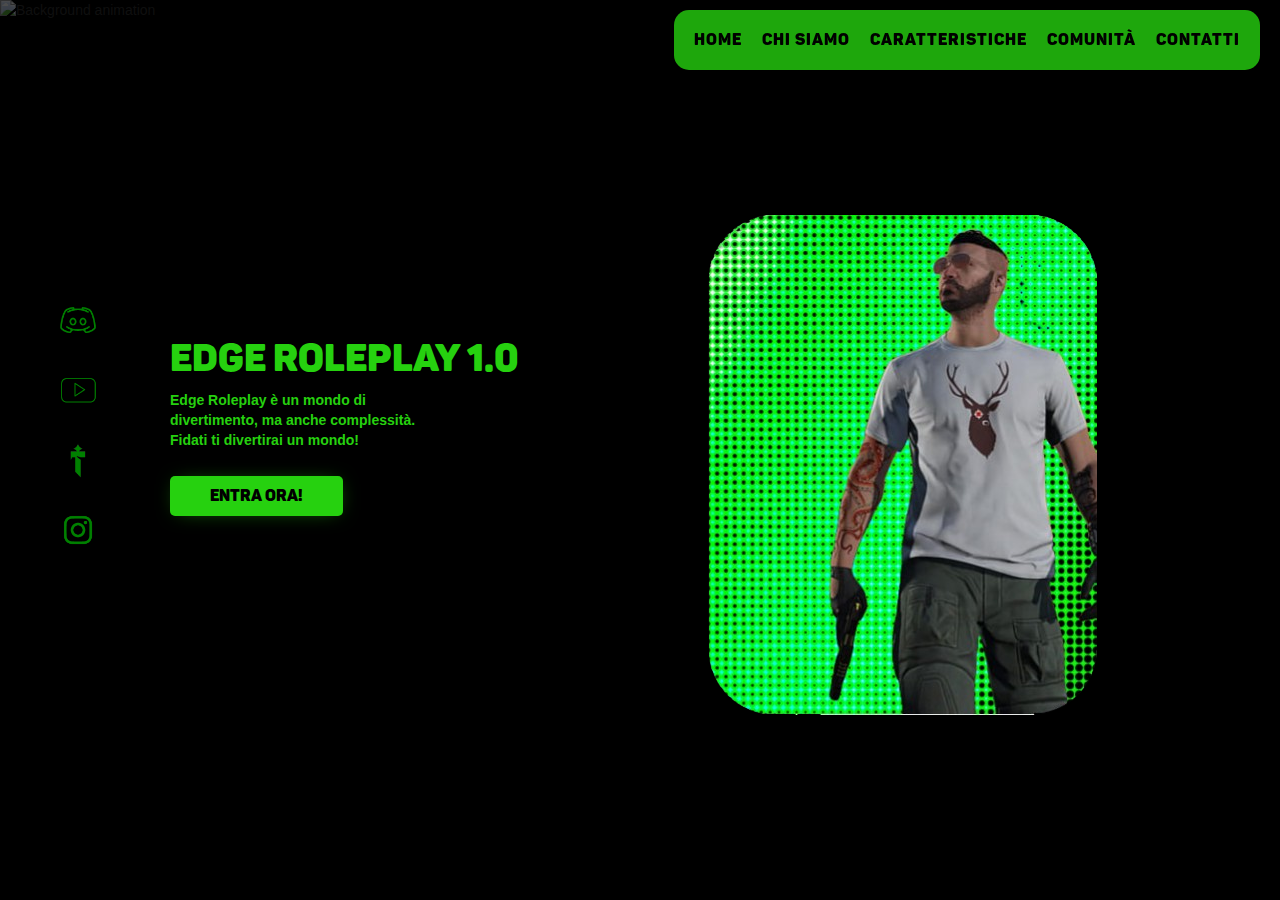
==== index.html @ c2d379c7 "gyyg" ====
<!DOCTYPE html>
<html lang="it" data-wf-page="6368300bc4f0de4a9d8417b5" data-wf-site="6368300bc4f0de279f8417b4">
<head>
    <meta charset="utf-8">
    <title>EdgeRoleplay 💀</title>
    <meta content="width=device-width, initial-scale=1" name="viewport">
    <link href="css/normalize.css" rel="stylesheet" type="text/css">
    <link href="css/components.css" rel="stylesheet" type="text/css">
    <link href="css/diverse-roleplay.css" rel="stylesheet" type="text/css">
    <script src="https://ajax.googleapis.com/ajax/libs/webfont/1.6.26/webfont.js" type="text/javascript"></script>
    <script type="text/javascript">
        WebFont.load({
            google: {
                families: ["League Spartan:100,200,300,regular,500,600,700,800,900:latin,latin-ext,vietnamese"]
            }
        });
    </script>
    <!--[if lt IE 9]><script src="https://cdnjs.cloudflare.com/ajax/libs/html5shiv/3.7.3/html5shiv.min.js" type="text/javascript"></script><![endif]-->
    <script type="text/javascript">
        !function(o,c){var n=c.documentElement,t=" w-mod-";n.className+=t+"js",("ontouchstart"in o||o.DocumentTouch&&c instanceof DocumentTouch)&&(n.className+=t+"touch")}(window,document);
    </script>
    <link href="images/favicon.png" rel="shortcut icon" type="image/x-icon">
    <link href="images/webclip.ico" rel="apple-touch-icon">
    <meta property="og:title" content="Clicca il Link ⤴">
</head>
<body class="body">
    <header class="fixed-header">
        <div class="header-content">
            <div class="logo">
                <img src="images/logo.gif" loading="lazy" srcset="images/logo.gif 500w" sizes="150px" alt="" class="image">
            </div>
            <nav class="main-nav">
                <div class="nav-container">
                    <ul class="nav-links">
                        <li><a href="#home">Home</a></li>
                        <li><a href="#about">Chi Siamo</a></li>
                        <li><a href="#features">Caratteristiche</a></li>
                        <li><a href="#community">Comunità</a></li>
                        <li><a href="#contact">Contatti</a></li>
                    </ul>
                </div>
            </nav>
        </div>
    </header>

    <div class="page-container">
        <section class="section" id="section1">
            <div class="container-3 w-container">
                <div class="w-layout-grid grid">
                    <div id="w-node-b697e036-735e-08c0-bc5b-b13cca0d2141-9d8417b5">
                        <h1 class="heading-2">Edge Roleplay 1.0</h1>
                        <div class="text-block-2">Edge Roleplay è un mondo di<br>divertimento, ma anche complessità.<br>Fidati ti divertirai un mondo!</div>
                        <a id="entraOraButton" class="button-2 w-button" onclick="entraOra()">ENTRA ORA!</a>
                    </div>
                    <div id="w-node-_41bf5a11-7bfa-2a66-18f0-2c74c625a795-9d8417b5">
                        <img class="image-2" src="images/Design-ohne-Titel---2022-11-06T234739.496.png" width="600" alt="" sizes="(max-width: 500px) 100vw, 500px" loading="lazy" srcset="images/Design-ohne-Titel---2022-11-06T234739.496-p-500.png 500w, images/Design-ohne-Titel---2022-11-06T234739.496.png 500w">
                    </div>
                </div>
            </div>
            
            <div class="container-4 w-container">
                <div class="w-layout-grid grid-2">
                    <div id="w-node-_3a9cc200-c06c-8fed-6e08-a4b490a70910-9d8417b5">
                        <div data-w-id="8e16d89c-cfaf-14dd-a274-405e794d9f68" style="opacity:0" class="text-block">LINKS</div>
                    </div>
                    <div class="social-links-container">
                        <a href="https://discord.gg/etUKe9bSnN" target="_blank">
                            <img src="images/Design-ohne-Titel---2022-11-06T235554.447.png" loading="lazy" width="75" sizes="75px" class="image-3" alt="Discord">
                        </a>
                        <a href="https://www.youtube.com/channel/UCY74oAkiBQ2VAYe0h3sszwQ" target="_blank">
                            <img src="images/Design-ohne-Titel---2022-11-06T235648.474.png" loading="lazy" width="75" sizes="75px" class="image-3" alt="Youtube">
                        </a>
                        <a id="tebexButton" target="_blank">
                            <img src="images/Design-ohne-Titel---2022-11-06T235718.458.png" loading="lazy" width="75" sizes="75px" class="image-3" alt="Tebex">
                        </a>
                        <a id="igButton" target="_blank">
                            <img src="images/Design-ohne-Titel---2022-11-06T235753.465.png" loading="lazy" width="75" sizes="75px" class="image-3" alt="Instagram">
                        </a>
                    </div>
                </div>
        </section>

        <section class="section" id="section2">
            <!-- Contenuto della seconda sezione -->
        </section>
    </div>

    <div class="background">
        <img src="images/sfondoedge.gif" alt="Background animation">
    </div>

    <script src="js/button.js"></script>
    <script src="js/listener.js"></script>
</body>
</html>
---- css/components.css ----
@font-face {
  font-family: 'webflow-icons';
  src: url("[data-uri]") format('truetype');
  font-weight: normal;
  font-style: normal;
}
[class^="w-icon-"],
[class*=" w-icon-"] {
  /* use !important to prevent issues with browser extensions that change fonts */
  font-family: 'webflow-icons' !important;
  speak: none;
  font-style: normal;
  font-weight: normal;
  font-variant: normal;
  text-transform: none;
  line-height: 1;
  /* Better Font Rendering =========== */
  -webkit-font-smoothing: antialiased;
  -moz-osx-font-smoothing: grayscale;
}
.w-icon-slider-right:before {
  content: "\e600";
}
.w-icon-slider-left:before {
  content: "\e601";
}
.w-icon-nav-menu:before {
  content: "\e602";
}
.w-icon-arrow-down:before,
.w-icon-dropdown-toggle:before {
  content: "\e603";
}
.w-icon-file-upload-remove:before {
  content: "\e900";
}
.w-icon-file-upload-icon:before {
  content: "\e903";
}
* {
  -webkit-box-sizing: border-box;
  -moz-box-sizing: border-box;
  box-sizing: border-box;
}
html {
  height: 100%;
}
body {
  margin: 0;
  min-height: 100%;
  background-color: #fff;
  font-family: Arial, sans-serif;
  font-size: 14px;
  line-height: 20px;
  color: #333;
}
img {
  max-width: 100%;
  vertical-align: middle;
  display: inline-block;
}
html.w-mod-touch * {
  background-attachment: scroll !important;
}
.w-block {
  display: block;
}
.w-inline-block {
  max-width: 100%;
  display: inline-block;
}
.w-clearfix:before,
.w-clearfix:after {
  content: " ";
  display: table;
  grid-column-start: 1;
  grid-row-start: 1;
  grid-column-end: 2;
  grid-row-end: 2;
}
.w-clearfix:after {
  clear: both;
}
.w-hidden {
  display: none;
}
.w-button {
  display: inline-block;
  padding: 9px 15px;
  background-color: #3898EC;
  color: white;
  border: 0;
  line-height: inherit;
  text-decoration: none;
  cursor: pointer;
  border-radius: 0;
}
input.w-button {
  -webkit-appearance: button;
}
html[data-w-dynpage] [data-w-cloak] {
  color: transparent !important;
}
.w-webflow-badge,
.w-webflow-badge * {
  position: static;
  left: auto;
  top: auto;
  right: auto;
  bottom: auto;
  z-index: auto;
  display: block;
  visibility: visible;
  overflow: visible;
  overflow-x: visible;
  overflow-y: visible;
  box-sizing: border-box;
  width: auto;
  height: auto;
  max-height: none;
  max-width: none;
  min-height: 0;
  min-width: 0;
  margin: 0;
  padding: 0;
  float: none;
  clear: none;
  border: 0 none transparent;
  border-radius: 0;
  background: none;
  background-image: none;
  background-position: 0% 0%;
  background-size: auto auto;
  background-repeat: repeat;
  background-origin: padding-box;
  background-clip: border-box;
  background-attachment: scroll;
  background-color: transparent;
  box-shadow: none;
  opacity: 1;
  transform: none;
  transition: none;
  direction: ltr;
  font-family: inherit;
  font-weight: inherit;
  color: inherit;
  font-size: inherit;
  line-height: inherit;
  font-style: inherit;
  font-variant: inherit;
  text-align: inherit;
  letter-spacing: inherit;
  text-decoration: inherit;
  text-indent: 0;
  text-transform: inherit;
  list-style-type: disc;
  text-shadow: none;
  font-smoothing: auto;
  vertical-align: baseline;
  cursor: inherit;
  white-space: inherit;
  word-break: normal;
  word-spacing: normal;
  word-wrap: normal;
}
.w-webflow-badge {
  position: fixed !important;
  display: inline-block !important;
  visibility: visible !important;
  z-index: 2147483647 !important;
  top: auto !important;
  right: 12px !important;
  bottom: 12px !important;
  left: auto !important;
  color: #AAADB0 !important;
  background-color: #fff !important;
  border-radius: 3px !important;
  padding: 6px 8px 6px 6px !important;
  font-size: 12px !important;
  opacity: 1 !important;
  line-height: 14px !important;
  text-decoration: none !important;
  transform: none !important;
  margin: 0 !important;
  width: auto !important;
  height: auto !important;
  overflow: visible !important;
  white-space: nowrap;
  box-shadow: 0 0 0 1px rgba(0, 0, 0, 0.1), 0px 1px 3px rgba(0, 0, 0, 0.1);
  cursor: pointer;
}
.w-webflow-badge > img {
  display: inline-block !important;
  visibility: visible !important;
  opacity: 1 !important;
  vertical-align: middle !important;
}
h1,
h2,
h3,
h4,
h5,
h6 {
  font-weight: bold;
  margin-bottom: 10px;
}
h1 {
  font-size: 38px;
  line-height: 44px;
  margin-top: 20px;
}
h2 {
  font-size: 32px;
  line-height: 36px;
  margin-top: 20px;
}
h3 {
  font-size: 24px;
  line-height: 30px;
  margin-top: 20px;
}
h4 {
  font-size: 18px;
  line-height: 24px;
  margin-top: 10px;
}
h5 {
  font-size: 14px;
  line-height: 20px;
  margin-top: 10px;
}
h6 {
  font-size: 12px;
  line-height: 18px;
  margin-top: 10px;
}
p {
  margin-top: 0;
  margin-bottom: 10px;
}
blockquote {
  margin: 0 0 10px 0;
  padding: 10px 20px;
  border-left: 5px solid #E2E2E2;
  font-size: 18px;
  line-height: 22px;
}
figure {
  margin: 0;
  margin-bottom: 10px;
}
figcaption {
  margin-top: 5px;
  text-align: center;
}
ul,
ol {
  margin-top: 0px;
  margin-bottom: 10px;
  padding-left: 40px;
}
.w-list-unstyled {
  padding-left: 0;
  list-style: none;
}
.w-embed:before,
.w-embed:after {
  content: " ";
  display: table;
  grid-column-start: 1;
  grid-row-start: 1;
  grid-column-end: 2;
  grid-row-end: 2;
}
.w-embed:after {
  clear: both;
}
.w-video {
  width: 100%;
  position: relative;
  padding: 0;
}
.w-video iframe,
.w-video object,
.w-video embed {
  position: absolute;
  top: 0;
  left: 0;
  width: 100%;
  height: 100%;
  border: none;
}
fieldset {
  padding: 0;
  margin: 0;
  border: 0;
}
button,
[type='button'],
[type='reset'] {
  border: 0;
  cursor: pointer;
  -webkit-appearance: button;
}
.w-form {
  margin: 0 0 15px;
}
.w-form-done {
  display: none;
  padding: 20px;
  text-align: center;
  background-color: #dddddd;
}
.w-form-fail {
  display: none;
  margin-top: 10px;
  padding: 10px;
  background-color: #ffdede;
}
label {
  display: block;
  margin-bottom: 5px;
  font-weight: bold;
}
.w-input,
.w-select {
  display: block;
  width: 100%;
  height: 38px;
  padding: 8px 12px;
  margin-bottom: 10px;
  font-size: 14px;
  line-height: 1.42857143;
  color: #333333;
  vertical-align: middle;
  background-color: #ffffff;
  border: 1px solid #cccccc;
}
.w-input:-moz-placeholder,
.w-select:-moz-placeholder {
  color: #999;
}
.w-input::-moz-placeholder,
.w-select::-moz-placeholder {
  color: #999;
  opacity: 1;
}
.w-input:-ms-input-placeholder,
.w-select:-ms-input-placeholder {
  color: #999;
}
.w-input::-webkit-input-placeholder,
.w-select::-webkit-input-placeholder {
  color: #999;
}
.w-input:focus,
.w-select:focus {
  border-color: #3898EC;
  outline: 0;
}
.w-input[disabled],
.w-select[disabled],
.w-input[readonly],
.w-select[readonly],
fieldset[disabled] .w-input,
fieldset[disabled] .w-select {
  cursor: not-allowed;
}
.w-input[disabled]:not(.w-input-disabled),
.w-select[disabled]:not(.w-input-disabled),
.w-input[readonly],
.w-select[readonly],
fieldset[disabled]:not(.w-input-disabled) .w-input,
fieldset[disabled]:not(.w-input-disabled) .w-select {
  background-color: #eeeeee;
}
textarea.w-input,
textarea.w-select {
  height: auto;
}
.w-select {
  background-color: #f3f3f3;
}
.w-select[multiple] {
  height: auto;
}
.w-form-label {
  display: inline-block;
  cursor: pointer;
  font-weight: normal;
  margin-bottom: 0px;
}
.w-radio {
  display: block;
  margin-bottom: 5px;
  padding-left: 20px;
}
.w-radio:before,
.w-radio:after {
  content: " ";
  display: table;
  grid-column-start: 1;
  grid-row-start: 1;
  grid-column-end: 2;
  grid-row-end: 2;
}
.w-radio:after {
  clear: both;
}
.w-radio-input {
  margin: 4px 0 0;
  margin-top: 1px \9;
  line-height: normal;
  float: left;
  margin-left: -20px;
}
.w-radio-input {
  margin-top: 3px;
}
.w-file-upload {
  display: block;
  margin-bottom: 10px;
}
.w-file-upload-input {
  width: 0.1px;
  height: 0.1px;
  opacity: 0;
  overflow: hidden;
  position: absolute;
  z-index: -100;
}
.w-file-upload-default,
.w-file-upload-uploading,
.w-file-upload-success {
  display: inline-block;
  color: #333333;
}
.w-file-upload-error {
  display: block;
  margin-top: 10px;
}
.w-file-upload-default.w-hidden,
.w-file-upload-uploading.w-hidden,
.w-file-upload-error.w-hidden,
.w-file-upload-success.w-hidden {
  display: none;
}
.w-file-upload-uploading-btn {
  display: flex;
  font-size: 14px;
  font-weight: normal;
  cursor: pointer;
  margin: 0;
  padding: 8px 12px;
  border: 1px solid #cccccc;
  background-color: #fafafa;
}
.w-file-upload-file {
  display: flex;
  flex-grow: 1;
  justify-content: space-between;
  margin: 0;
  padding: 8px 9px 8px 11px;
  border: 1px solid #cccccc;
  background-color: #fafafa;
}
.w-file-upload-file-name {
  font-size: 14px;
  font-weight: normal;
  display: block;
}
.w-file-remove-link {
  margin-top: 3px;
  margin-left: 10px;
  width: auto;
  height: auto;
  padding: 3px;
  display: block;
  cursor: pointer;
}
.w-icon-file-upload-remove {
  margin: auto;
  font-size: 10px;
}
.w-file-upload-error-msg {
  display: inline-block;
  color: #ea384c;
  padding: 2px 0;
}
.w-file-upload-info {
  display: inline-block;
  line-height: 38px;
  padding: 0 12px;
}
.w-file-upload-label {
  display: inline-block;
  font-size: 14px;
  font-weight: normal;
  cursor: pointer;
  margin: 0;
  padding: 8px 12px;
  border: 1px solid #cccccc;
  background-color: #fafafa;
}
.w-icon-file-upload-icon,
.w-icon-file-upload-uploading {
  display: inline-block;
  margin-right: 8px;
  width: 20px;
}
.w-icon-file-upload-uploading {
  height: 20px;
}
.w-container {
  margin-left: auto;
  margin-right: auto;
  max-width: 940px;
}
.w-container:before,
.w-container:after {
  content: " ";
  display: table;
  grid-column-start: 1;
  grid-row-start: 1;
  grid-column-end: 2;
  grid-row-end: 2;
}
.w-container:after {
  clear: both;
}
.w-container .w-row {
  margin-left: -10px;
  margin-right: -10px;
}
.w-row:before,
.w-row:after {
  content: " ";
  display: table;
  grid-column-start: 1;
  grid-row-start: 1;
  grid-column-end: 2;
  grid-row-end: 2;
}
.w-row:after {
  clear: both;
}
.w-row .w-row {
  margin-left: 0;
  margin-right: 0;
}
.w-col {
  position: relative;
  float: left;
  width: 100%;
  min-height: 1px;
  padding-left: 10px;
  padding-right: 10px;
}
.w-col .w-col {
  padding-left: 0;
  padding-right: 0;
}
.w-col-1 {
  width: 8.33333333%;
}
.w-col-2 {
  width: 16.66666667%;
}
.w-col-3 {
  width: 25%;
}
.w-col-4 {
  width: 33.33333333%;
}
.w-col-5 {
  width: 41.66666667%;
}
.w-col-6 {
  width: 50%;
}
.w-col-7 {
  width: 58.33333333%;
}
.w-col-8 {
  width: 66.66666667%;
}
.w-col-9 {
  width: 75%;
}
.w-col-10 {
  width: 83.33333333%;
}
.w-col-11 {
  width: 91.66666667%;
}
.w-col-12 {
  width: 100%;
}
.w-hidden-main {
  display: none !important;
}
@media screen and (max-width: 991px) {
  .w-container {
    max-width: 728px;
  }
  .w-hidden-main {
    display: inherit !important;
  }
  .w-hidden-medium {
    display: none !important;
  }
  .w-col-medium-1 {
    width: 8.33333333%;
  }
  .w-col-medium-2 {
    width: 16.66666667%;
  }
  .w-col-medium-3 {
    width: 25%;
  }
  .w-col-medium-4 {
    width: 33.33333333%;
  }
  .w-col-medium-5 {
    width: 41.66666667%;
  }
  .w-col-medium-6 {
    width: 50%;
  }
  .w-col-medium-7 {
    width: 58.33333333%;
  }
  .w-col-medium-8 {
    width: 66.66666667%;
  }
  .w-col-medium-9 {
    width: 75%;
  }
  .w-col-medium-10 {
    width: 83.33333333%;
  }
  .w-col-medium-11 {
    width: 91.66666667%;
  }
  .w-col-medium-12 {
    width: 100%;
  }
  .w-col-stack {
    width: 100%;
    left: auto;
    right: auto;
  }
}
@media screen and (max-width: 767px) {
  .w-hidden-main {
    display: inherit !important;
  }
  .w-hidden-medium {
    display: inherit !important;
  }
  .w-hidden-small {
    display: none !important;
  }
  .w-row,
  .w-container .w-row {
    margin-left: 0;
    margin-right: 0;
  }
  .w-col {
    width: 100%;
    left: auto;
    right: auto;
  }
  .w-col-small-1 {
    width: 8.33333333%;
  }
  .w-col-small-2 {
    width: 16.66666667%;
  }
  .w-col-small-3 {
    width: 25%;
  }
  .w-col-small-4 {
    width: 33.33333333%;
  }
  .w-col-small-5 {
    width: 41.66666667%;
  }
  .w-col-small-6 {
    width: 50%;
  }
  .w-col-small-7 {
    width: 58.33333333%;
  }
  .w-col-small-8 {
    width: 66.66666667%;
  }
  .w-col-small-9 {
    width: 75%;
  }
  .w-col-small-10 {
    width: 83.33333333%;
  }
  .w-col-small-11 {
    width: 91.66666667%;
  }
  .w-col-small-12 {
    width: 100%;
  }
}
@media screen and (max-width: 479px) {
  .w-container {
    max-width: none;
  }
  .w-hidden-main {
    display: inherit !important;
  }
  .w-hidden-medium {
    display: inherit !important;
  }
  .w-hidden-small {
    display: inherit !important;
  }
  .w-hidden-tiny {
    display: none !important;
  }
  .w-col {
    width: 100%;
  }
  .w-col-tiny-1 {
    width: 8.33333333%;
  }
  .w-col-tiny-2 {
    width: 16.66666667%;
  }
  .w-col-tiny-3 {
    width: 25%;
  }
  .w-col-tiny-4 {
    width: 33.33333333%;
  }
  .w-col-tiny-5 {
    width: 41.66666667%;
  }
  .w-col-tiny-6 {
    width: 50%;
  }
  .w-col-tiny-7 {
    width: 58.33333333%;
  }
  .w-col-tiny-8 {
    width: 66.66666667%;
  }
  .w-col-tiny-9 {
    width: 75%;
  }
  .w-col-tiny-10 {
    width: 83.33333333%;
  }
  .w-col-tiny-11 {
    width: 91.66666667%;
  }
  .w-col-tiny-12 {
    width: 100%;
  }
}
.w-widget {
  position: relative;
}
.w-widget-map {
  width: 100%;
  height: 400px;
}
.w-widget-map label {
  width: auto;
  display: inline;
}
.w-widget-map img {
  max-width: inherit;
}
.w-widget-map .gm-style-iw {
  text-align: center;
}
.w-widget-map .gm-style-iw > button {
  display: none !important;
}
.w-widget-twitter {
  overflow: hidden;
}
.w-widget-twitter-count-shim {
  display: inline-block;
  vertical-align: top;
  position: relative;
  width: 28px;
  height: 20px;
  text-align: center;
  background: white;
  border: #758696 solid 1px;
  border-radius: 3px;
}
.w-widget-twitter-count-shim * {
  pointer-events: none;
  -webkit-user-select: none;
  -moz-user-select: none;
  -ms-user-select: none;
  user-select: none;
}
.w-widget-twitter-count-shim .w-widget-twitter-count-inner {
  position: relative;
  font-size: 15px;
  line-height: 12px;
  text-align: center;
  color: #999;
  font-family: serif;
}
.w-widget-twitter-count-shim .w-widget-twitter-count-clear {
  position: relative;
  display: block;
}
.w-widget-twitter-count-shim.w--large {
  width: 36px;
  height: 28px;
}
.w-widget-twitter-count-shim.w--large .w-widget-twitter-count-inner {
  font-size: 18px;
  line-height: 18px;
}
.w-widget-twitter-count-shim:not(.w--vertical) {
  margin-left: 5px;
  margin-right: 8px;
}
.w-widget-twitter-count-shim:not(.w--vertical).w--large {
  margin-left: 6px;
}
.w-widget-twitter-count-shim:not(.w--vertical):before,
.w-widget-twitter-count-shim:not(.w--vertical):after {
  top: 50%;
  left: 0;
  border: solid transparent;
  content: ' ';
  height: 0;
  width: 0;
  position: absolute;
  pointer-events: none;
}
.w-widget-twitter-count-shim:not(.w--vertical):before {
  border-color: rgba(117, 134, 150, 0);
  border-right-color: #5d6c7b;
  border-width: 4px;
  margin-left: -9px;
  margin-top: -4px;
}
.w-widget-twitter-count-shim:not(.w--vertical).w--large:before {
  border-width: 5px;
  margin-left: -10px;
  margin-top: -5px;
}
.w-widget-twitter-count-shim:not(.w--vertical):after {
  border-color: rgba(255, 255, 255, 0);
  border-right-color: white;
  border-width: 4px;
  margin-left: -8px;
  margin-top: -4px;
}
.w-widget-twitter-count-shim:not(.w--vertical).w--large:after {
  border-width: 5px;
  margin-left: -9px;
  margin-top: -5px;
}
.w-widget-twitter-count-shim.w--vertical {
  width: 61px;
  height: 33px;
  margin-bottom: 8px;
}
.w-widget-twitter-count-shim.w--vertical:before,
.w-widget-twitter-count-shim.w--vertical:after {
  top: 100%;
  left: 50%;
  border: solid transparent;
  content: ' ';
  height: 0;
  width: 0;
  position: absolute;
  pointer-events: none;
}
.w-widget-twitter-count-shim.w--vertical:before {
  border-color: rgba(117, 134, 150, 0);
  border-top-color: #5d6c7b;
  border-width: 5px;
  margin-left: -5px;
}
.w-widget-twitter-count-shim.w--vertical:after {
  border-color: rgba(255, 255, 255, 0);
  border-top-color: white;
  border-width: 4px;
  margin-left: -4px;
}
.w-widget-twitter-count-shim.w--vertical .w-widget-twitter-count-inner {
  font-size: 18px;
  line-height: 22px;
}
.w-widget-twitter-count-shim.w--vertical.w--large {
  width: 76px;
}
.w-background-video {
  position: relative;
  overflow: hidden;
  height: 500px;
  color: white;
}
.w-background-video > video {
  background-size: cover;
  background-position: 50% 50%;
  position: absolute;
  margin: auto;
  width: 100%;
  height: 100%;
  right: -100%;
  bottom: -100%;
  top: -100%;
  left: -100%;
  object-fit: cover;
  z-index: -100;
}
.w-background-video > video::-webkit-media-controls-start-playback-button {
  display: none !important;
  -webkit-appearance: none;
}
.w-background-video--control {
  position: absolute;
  bottom: 1em;
  right: 1em;
  background-color: transparent;
  padding: 0;
}
.w-background-video--control > [hidden] {
  display: none !important;
}
.w-slider {
  position: relative;
  height: 300px;
  text-align: center;
  background: #dddddd;
  clear: both;
  -webkit-tap-highlight-color: rgba(0, 0, 0, 0);
  tap-highlight-color: rgba(0, 0, 0, 0);
}
.w-slider-mask {
  position: relative;
  display: block;
  overflow: hidden;
  z-index: 1;
  left: 0;
  right: 0;
  height: 100%;
  white-space: nowrap;
}
.w-slide {
  position: relative;
  display: inline-block;
  vertical-align: top;
  width: 100%;
  height: 100%;
  white-space: normal;
  text-align: left;
}
.w-slider-nav {
  position: absolute;
  z-index: 2;
  top: auto;
  right: 0;
  bottom: 0;
  left: 0;
  margin: auto;
  padding-top: 10px;
  height: 40px;
  text-align: center;
  -webkit-tap-highlight-color: rgba(0, 0, 0, 0);
  tap-highlight-color: rgba(0, 0, 0, 0);
}
.w-slider-nav.w-round > div {
  border-radius: 100%;
}
.w-slider-nav.w-num > div {
  width: auto;
  height: auto;
  padding: 0.2em 0.5em;
  font-size: inherit;
  line-height: inherit;
}
.w-slider-nav.w-shadow > div {
  box-shadow: 0 0 3px rgba(51, 51, 51, 0.4);
}
.w-slider-nav-invert {
  color: #fff;
}
.w-slider-nav-invert > div {
  background-color: rgba(34, 34, 34, 0.4);
}
.w-slider-nav-invert > div.w-active {
  background-color: #222;
}
.w-slider-dot {
  position: relative;
  display: inline-block;
  width: 1em;
  height: 1em;
  background-color: rgba(255, 255, 255, 0.4);
  cursor: pointer;
  margin: 0 3px 0.5em;
  transition: background-color 100ms, color 100ms;
}
.w-slider-dot.w-active {
  background-color: #fff;
}
.w-slider-dot:focus {
  outline: none;
  box-shadow: 0px 0px 0px 2px #fff;
}
.w-slider-dot:focus.w-active {
  box-shadow: none;
}
.w-slider-arrow-left,
.w-slider-arrow-right {
  position: absolute;
  width: 80px;
  top: 0;
  right: 0;
  bottom: 0;
  left: 0;
  margin: auto;
  cursor: pointer;
  overflow: hidden;
  color: white;
  font-size: 40px;
  -webkit-tap-highlight-color: rgba(0, 0, 0, 0);
  tap-highlight-color: rgba(0, 0, 0, 0);
  -webkit-user-select: none;
  -moz-user-select: none;
  -ms-user-select: none;
  user-select: none;
}
.w-slider-arrow-left [class^='w-icon-'],
.w-slider-arrow-right [class^='w-icon-'],
.w-slider-arrow-left [class*=' w-icon-'],
.w-slider-arrow-right [class*=' w-icon-'] {
  position: absolute;
}
.w-slider-arrow-left:focus,
.w-slider-arrow-right:focus {
  outline: 0;
}
.w-slider-arrow-left {
  z-index: 3;
  right: auto;
}
.w-slider-arrow-right {
  z-index: 4;
  left: auto;
}
.w-icon-slider-left,
.w-icon-slider-right {
  top: 0;
  right: 0;
  bottom: 0;
  left: 0;
  margin: auto;
  width: 1em;
  height: 1em;
}
.w-slider-aria-label {
  border: 0;
  clip: rect(0 0 0 0);
  height: 1px;
  margin: -1px;
  overflow: hidden;
  padding: 0;
  position: absolute;
  width: 1px;
}
.w-slider-force-show {
  display: block !important;
}
.w-dropdown {
  display: inline-block;
  position: relative;
  text-align: left;
  margin-left: auto;
  margin-right: auto;
  z-index: 900;
}
.w-dropdown-btn,
.w-dropdown-toggle,
.w-dropdown-link {
  position: relative;
  vertical-align: top;
  text-decoration: none;
  color: #222222;
  padding: 20px;
  text-align: left;
  margin-left: auto;
  margin-right: auto;
  white-space: nowrap;
}
.w-dropdown-toggle {
  -webkit-user-select: none;
  -moz-user-select: none;
  -ms-user-select: none;
  user-select: none;
  display: inline-block;
  cursor: pointer;
  padding-right: 40px;
}
.w-dropdown-toggle:focus {
  outline: 0;
}
.w-icon-dropdown-toggle {
  position: absolute;
  top: 0;
  right: 0;
  bottom: 0;
  margin: auto;
  margin-right: 20px;
  width: 1em;
  height: 1em;
}
.w-dropdown-list {
  position: absolute;
  background: #dddddd;
  display: none;
  min-width: 100%;
}
.w-dropdown-list.w--open {
  display: block;
}
.w-dropdown-link {
  padding: 10px 20px;
  display: block;
  color: #222222;
}
.w-dropdown-link.w--current {
  color: #0082f3;
}
.w-dropdown-link:focus {
  outline: 0;
}
@media screen and (max-width: 767px) {
  .w-nav-brand {
    padding-left: 10px;
  }
}
/**
 * ## Note
 * Safari (on both iOS and OS X) does not handle viewport units (vh, vw) well.
 * For example percentage units do not work on descendants of elements that
 * have any dimensions expressed in viewport units. It also doesn’t handle them at
 * all in `calc()`.
 */
/**
 * Wrapper around all lightbox elements
 *
 * 1. Since the lightbox can receive focus, IE also gives it an outline.
 * 2. Fixes flickering on Chrome when a transition is in progress
 *    underneath the lightbox.
 */
.w-lightbox-backdrop {
  color: #000;
  cursor: auto;
  font-family: serif;
  font-size: medium;
  font-style: normal;
  font-variant: normal;
  font-weight: normal;
  letter-spacing: normal;
  line-height: normal;
  list-style: disc;
  text-align: start;
  text-indent: 0;
  text-shadow: none;
  text-transform: none;
  visibility: visible;
  white-space: normal;
  word-break: normal;
  word-spacing: normal;
  word-wrap: normal;
  position: fixed;
  top: 0;
  right: 0;
  bottom: 0;
  left: 0;
  color: #fff;
  font-family: "Helvetica Neue", Helvetica, Ubuntu, "Segoe UI", Verdana, sans-serif;
  font-size: 17px;
  line-height: 1.2;
  font-weight: 300;
  text-align: center;
  background: rgba(0, 0, 0, 0.9);
  z-index: 2000;
  outline: 0;
  /* 1 */
  opacity: 0;
  -webkit-user-select: none;
  -moz-user-select: none;
  -ms-user-select: none;
  -webkit-tap-highlight-color: transparent;
  -webkit-transform: translate(0, 0);
  /* 2 */
}
/**
 * Neat trick to bind the rubberband effect to our canvas instead of the whole
 * document on iOS. It also prevents a bug that causes the document underneath to scroll.
 */
.w-lightbox-backdrop,
.w-lightbox-container {
  height: 100%;
  overflow: auto;
  -webkit-overflow-scrolling: touch;
}
.w-lightbox-content {
  position: relative;
  height: 100vh;
  overflow: hidden;
}
.w-lightbox-view {
  position: absolute;
  width: 100vw;
  height: 100vh;
  opacity: 0;
}
.w-lightbox-view:before {
  content: "";
  height: 100vh;
}
/* .w-lightbox-content */
.w-lightbox-group,
.w-lightbox-group .w-lightbox-view,
.w-lightbox-group .w-lightbox-view:before {
  height: 86vh;
}
.w-lightbox-frame,
.w-lightbox-view:before {
  display: inline-block;
  vertical-align: middle;
}
/*
 * 1. Remove default margin set by user-agent on the <figure> element.
 */
.w-lightbox-figure {
  position: relative;
  margin: 0;
  /* 1 */
}
.w-lightbox-group .w-lightbox-figure {
  cursor: pointer;
}
/**
 * IE adds image dimensions as width and height attributes on the IMG tag,
 * but we need both width and height to be set to auto to enable scaling.
 */
.w-lightbox-img {
  width: auto;
  height: auto;
  max-width: none;
}
/**
 * 1. Reset if style is set by user on "All Images"
 */
.w-lightbox-image {
  display: block;
  float: none;
  /* 1 */
  max-width: 100vw;
  max-height: 100vh;
}
.w-lightbox-group .w-lightbox-image {
  max-height: 86vh;
}
.w-lightbox-caption {
  position: absolute;
  right: 0;
  bottom: 0;
  left: 0;
  padding: 0.5em 1em;
  background: rgba(0, 0, 0, 0.4);
  text-align: left;
  text-overflow: ellipsis;
  white-space: nowrap;
  overflow: hidden;
}
.w-lightbox-embed {
  position: absolute;
  top: 0;
  right: 0;
  bottom: 0;
  left: 0;
  width: 100%;
  height: 100%;
}
.w-lightbox-control {
  position: absolute;
  top: 0;
  width: 4em;
  background-size: 24px;
  background-repeat: no-repeat;
  background-position: center;
  cursor: pointer;
  -webkit-transition: all 0.3s;
  transition: all 0.3s;
}
.w-lightbox-left {
  display: none;
  bottom: 0;
  left: 0;
  /* <svg xmlns="http://www.w3.org/2000/svg" viewBox="-20 0 24 40" width="24" height="40"><g transform="rotate(45)"><path d="m0 0h5v23h23v5h-28z" opacity=".4"/><path d="m1 1h3v23h23v3h-26z" fill="#fff"/></g></svg> */
  background-image: url("[data-uri]");
}
.w-lightbox-right {
  display: none;
  right: 0;
  bottom: 0;
  /* <svg xmlns="http://www.w3.org/2000/svg" viewBox="-4 0 24 40" width="24" height="40"><g transform="rotate(45)"><path d="m0-0h28v28h-5v-23h-23z" opacity=".4"/><path d="m1 1h26v26h-3v-23h-23z" fill="#fff"/></g></svg> */
  background-image: url("[data-uri]");
}
/*
 * Without specifying the with and height inside the SVG, all versions of IE render the icon too small.
 * The bug does not seem to manifest itself if the elements are tall enough such as the above arrows.
 * (http://stackoverflow.com/questions/16092114/background-size-differs-in-internet-explorer)
 */
.w-lightbox-close {
  right: 0;
  height: 2.6em;
  /* <svg xmlns="http://www.w3.org/2000/svg" viewBox="-4 0 18 17" width="18" height="17"><g transform="rotate(45)"><path d="m0 0h7v-7h5v7h7v5h-7v7h-5v-7h-7z" opacity=".4"/><path d="m1 1h7v-7h3v7h7v3h-7v7h-3v-7h-7z" fill="#fff"/></g></svg> */
  background-image: url("[data-uri]");
  background-size: 18px;
}
/**
 * 1. All IE versions add extra space at the bottom without this.
 */
.w-lightbox-strip {
  position: absolute;
  bottom: 0;
  left: 0;
  right: 0;
  padding: 0 1vh;
  line-height: 0;
  /* 1 */
  white-space: nowrap;
  overflow-x: auto;
  overflow-y: hidden;
}
/*
 * 1. We use content-box to avoid having to do `width: calc(10vh + 2vw)`
 *    which doesn’t work in Safari anyway.
 * 2. Chrome renders images pixelated when switching to GPU. Making sure
 *    the parent is also rendered on the GPU (by setting translate3d for
 *    example) fixes this behavior.
 */
.w-lightbox-item {
  display: inline-block;
  width: 10vh;
  padding: 2vh 1vh;
  box-sizing: content-box;
  /* 1 */
  cursor: pointer;
  -webkit-transform: translate3d(0, 0, 0);
  /* 2 */
}
.w-lightbox-active {
  opacity: 0.3;
}
.w-lightbox-thumbnail {
  position: relative;
  height: 10vh;
  background: #222;
  overflow: hidden;
}
.w-lightbox-thumbnail-image {
  position: absolute;
  top: 0;
  left: 0;
}
.w-lightbox-thumbnail .w-lightbox-tall {
  top: 50%;
  width: 100%;
  -webkit-transform: translate(0, -50%);
  -ms-transform: translate(0, -50%);
  transform: translate(0, -50%);
}
.w-lightbox-thumbnail .w-lightbox-wide {
  left: 50%;
  height: 100%;
  -webkit-transform: translate(-50%, 0);
  -ms-transform: translate(-50%, 0);
  transform: translate(-50%, 0);
}
/*
 * Spinner
 *
 * Absolute pixel values are used to avoid rounding errors that would cause
 * the white spinning element to be misaligned with the track.
 */
.w-lightbox-spinner {
  position: absolute;
  top: 50%;
  left: 50%;
  box-sizing: border-box;
  width: 40px;
  height: 40px;
  margin-top: -20px;
  margin-left: -20px;
  border: 5px solid rgba(0, 0, 0, 0.4);
  border-radius: 50%;
  -webkit-animation: spin 0.8s infinite linear;
  animation: spin 0.8s infinite linear;
}
.w-lightbox-spinner:after {
  content: "";
  position: absolute;
  top: -4px;
  right: -4px;
  bottom: -4px;
  left: -4px;
  border: 3px solid transparent;
  border-bottom-color: #fff;
  border-radius: 50%;
}
/*
 * Utility classes
 */
.w-lightbox-hide {
  display: none;
}
.w-lightbox-noscroll {
  overflow: hidden;
}
@media (min-width: 768px) {
  .w-lightbox-content {
    height: 96vh;
    margin-top: 2vh;
  }
  .w-lightbox-view,
  .w-lightbox-view:before {
    height: 96vh;
  }
  /* .w-lightbox-content */
  .w-lightbox-group,
  .w-lightbox-group .w-lightbox-view,
  .w-lightbox-group .w-lightbox-view:before {
    height: 84vh;
  }
  .w-lightbox-image {
    max-width: 96vw;
    max-height: 96vh;
  }
  .w-lightbox-group .w-lightbox-image {
    max-width: 82.3vw;
    max-height: 84vh;
  }
  .w-lightbox-left,
  .w-lightbox-right {
    display: block;
    opacity: 0.5;
  }
  .w-lightbox-close {
    opacity: 0.8;
  }
  .w-lightbox-control:hover {
    opacity: 1;
  }
}
.w-lightbox-inactive,
.w-lightbox-inactive:hover {
  opacity: 0;
}
.w-richtext:before,
.w-richtext:after {
  content: " ";
  display: table;
  grid-column-start: 1;
  grid-row-start: 1;
  grid-column-end: 2;
  grid-row-end: 2;
}
.w-richtext:after {
  clear: both;
}
.w-richtext[contenteditable="true"]:before,
.w-richtext[contenteditable="true"]:after {
  white-space: initial;
}
.w-richtext ol,
.w-richtext ul {
  overflow: hidden;
}
.w-richtext .w-richtext-figure-selected.w-richtext-figure-type-video div:after,
.w-richtext .w-richtext-figure-selected[data-rt-type="video"] div:after {
  outline: 2px solid #2895f7;
}
.w-richtext .w-richtext-figure-selected.w-richtext-figure-type-image div,
.w-richtext .w-richtext-figure-selected[data-rt-type="image"] div {
  outline: 2px solid #2895f7;
}
.w-richtext figure.w-richtext-figure-type-video > div:after,
.w-richtext figure[data-rt-type="video"] > div:after {
  content: '';
  position: absolute;
  display: none;
  left: 0;
  top: 0;
  right: 0;
  bottom: 0;
}
.w-richtext figure {
  position: relative;
  max-width: 60%;
}
.w-richtext figure > div:before {
  cursor: default!important;
}
.w-richtext figure img {
  width: 100%;
}
.w-richtext figure figcaption.w-richtext-figcaption-placeholder {
  opacity: 0.6;
}
.w-richtext figure div {
  /* fix incorrectly sized selection border in the data manager */
  font-size: 0px;
  color: transparent;
}
.w-richtext figure.w-richtext-figure-type-image,
.w-richtext figure[data-rt-type="image"] {
  display: table;
}
.w-richtext figure.w-richtext-figure-type-image > div,
.w-richtext figure[data-rt-type="image"] > div {
  display: inline-block;
}
.w-richtext figure.w-richtext-figure-type-image > figcaption,
.w-richtext figure[data-rt-type="image"] > figcaption {
  display: table-caption;
  caption-side: bottom;
}
.w-richtext figure.w-richtext-figure-type-video,
.w-richtext figure[data-rt-type="video"] {
  width: 60%;
  height: 0;
}
.w-richtext figure.w-richtext-figure-type-video iframe,
.w-richtext figure[data-rt-type="video"] iframe {
  position: absolute;
  top: 0;
  left: 0;
  width: 100%;
  height: 100%;
}
.w-richtext figure.w-richtext-figure-type-video > div,
.w-richtext figure[data-rt-type="video"] > div {
  width: 100%;
}
.w-richtext figure.w-richtext-align-center {
  margin-right: auto;
  margin-left: auto;
  clear: both;
}
.w-richtext figure.w-richtext-align-center.w-richtext-figure-type-image > div,
.w-richtext figure.w-richtext-align-center[data-rt-type="image"] > div {
  max-width: 100%;
}
.w-richtext figure.w-richtext-align-normal {
  clear: both;
}
.w-richtext figure.w-richtext-align-fullwidth {
  width: 100%;
  max-width: 100%;
  text-align: center;
  clear: both;
  display: block;
  margin-right: auto;
  margin-left: auto;
}
.w-richtext figure.w-richtext-align-fullwidth > div {
  display: inline-block;
  /* padding-bottom is used for aspect ratios in video figures
      we want the div to inherit that so hover/selection borders in the designer-canvas
      fit right*/
  padding-bottom: inherit;
}
.w-richtext figure.w-richtext-align-fullwidth > figcaption {
  display: block;
}
.w-richtext figure.w-richtext-align-floatleft {
  float: left;
  margin-right: 15px;
  clear: none;
}
.w-richtext figure.w-richtext-align-floatright {
  float: right;
  margin-left: 15px;
  clear: none;
}
.w-nav {
  position: relative;
  background: #dddddd;
  z-index: 1000;
}
.w-nav:before,
.w-nav:after {
  content: " ";
  display: table;
  grid-column-start: 1;
  grid-row-start: 1;
  grid-column-end: 2;
  grid-row-end: 2;
}
.w-nav:after {
  clear: both;
}
.w-nav-brand {
  position: relative;
  float: left;
  text-decoration: none;
  color: #333333;
}
.w-nav-link {
  position: relative;
  display: inline-block;
  vertical-align: top;
  text-decoration: none;
  color: #222222;
  padding: 20px;
  text-align: left;
  margin-left: auto;
  margin-right: auto;
}
.w-nav-link.w--current {
  color: #0082f3;
}
.w-nav-menu {
  position: relative;
  float: right;
}
[data-nav-menu-open] {
  display: block !important;
  position: absolute;
  top: 100%;
  left: 0;
  right: 0;
  background: #C8C8C8;
  text-align: center;
  overflow: visible;
  min-width: 200px;
}
.w--nav-link-open {
  display: block;
  position: relative;
}
.w-nav-overlay {
  position: absolute;
  overflow: hidden;
  display: none;
  top: 100%;
  left: 0;
  right: 0;
  width: 100%;
}
.w-nav-overlay [data-nav-menu-open] {
  top: 0;
}
.w-nav[data-animation="over-left"] .w-nav-overlay {
  width: auto;
}
.w-nav[data-animation="over-left"] .w-nav-overlay,
.w-nav[data-animation="over-left"] [data-nav-menu-open] {
  right: auto;
  z-index: 1;
  top: 0;
}
.w-nav[data-animation="over-right"] .w-nav-overlay {
  width: auto;
}
.w-nav[data-animation="over-right"] .w-nav-overlay,
.w-nav[data-animation="over-right"] [data-nav-menu-open] {
  left: auto;
  z-index: 1;
  top: 0;
}
.w-nav-button {
  position: relative;
  float: right;
  padding: 18px;
  font-size: 24px;
  display: none;
  cursor: pointer;
  -webkit-tap-highlight-color: rgba(0, 0, 0, 0);
  tap-highlight-color: rgba(0, 0, 0, 0);
  -webkit-user-select: none;
  -moz-user-select: none;
  -ms-user-select: none;
  user-select: none;
}
.w-nav-button:focus {
  outline: 0;
}
.w-nav-button.w--open {
  background-color: #C8C8C8;
  color: white;
}
.w-nav[data-collapse="all"] .w-nav-menu {
  display: none;
}
.w-nav[data-collapse="all"] .w-nav-button {
  display: block;
}
.w--nav-dropdown-open {
  display: block;
}
.w--nav-dropdown-toggle-open {
  display: block;
}
.w--nav-dropdown-list-open {
  position: static;
}
@media screen and (max-width: 991px) {
  .w-nav[data-collapse="medium"] .w-nav-menu {
    display: none;
  }
  .w-nav[data-collapse="medium"] .w-nav-button {
    display: block;
  }
}
@media screen and (max-width: 767px) {
  .w-nav[data-collapse="small"] .w-nav-menu {
    display: none;
  }
  .w-nav[data-collapse="small"] .w-nav-button {
    display: block;
  }
  .w-nav-brand {
    padding-left: 10px;
  }
}
@media screen and (max-width: 479px) {
  .w-nav[data-collapse="tiny"] .w-nav-menu {
    display: none;
  }
  .w-nav[data-collapse="tiny"] .w-nav-button {
    display: block;
  }
}
.w-tabs {
  position: relative;
}
.w-tabs:before,
.w-tabs:after {
  content: " ";
  display: table;
  grid-column-start: 1;
  grid-row-start: 1;
  grid-column-end: 2;
  grid-row-end: 2;
}
.w-tabs:after {
  clear: both;
}
.w-tab-menu {
  position: relative;
}
.w-tab-link {
  position: relative;
  display: inline-block;
  vertical-align: top;
  text-decoration: none;
  padding: 9px 30px;
  text-align: left;
  cursor: pointer;
  color: #222222;
  background-color: #dddddd;
}
.w-tab-link.w--current {
  background-color: #C8C8C8;
}
.w-tab-link:focus {
  outline: 0;
}
.w-tab-content {
  position: relative;
  display: block;
  overflow: hidden;
}
.w-tab-pane {
  position: relative;
  display: none;
}
.w--tab-active {
  display: block;
}
@media screen and (max-width: 479px) {
  .w-tab-link {
    display: block;
  }
}
.w-ix-emptyfix:after {
  content: "";
}
@keyframes spin {
  0% {
    transform: rotate(0deg);
  }
  100% {
    transform: rotate(360deg);
  }
}
.w-dyn-empty {
  padding: 10px;
  background-color: #dddddd;
}
.w-dyn-hide {
  display: none !important;
}
.w-dyn-bind-empty {
  display: none !important;
}
.w-condition-invisible {
  display: none !important;
}
.wf-layout-layout {
  display: grid !important;
}
.wf-layout-cell {
  display: flex !important;
}
---- css/diverse-roleplay.css ----
/* Reset e stili di base */
html, body {
  height: 100%;
  margin: 0;
  padding: 0;
  overflow: hidden;
}

body {
  background-color: #000;
  font-family: 'League Spartan', sans-serif;
}

/* Scrollbar personalizzata */
html {
  scrollbar-width: thin;
  scrollbar-color: #26d10f #000000;
}

body::-webkit-scrollbar {
  width: 8px;
}

body::-webkit-scrollbar-track {
  background: #000000;
}

body::-webkit-scrollbar-thumb {
  background-color: #26d10f;
  border-radius: 4px;
}

/* Layout principale */
.page-container {
  height: 100vh;
  overflow-y: auto;
  scroll-snap-type: y mandatory;
  padding-top: 80px; /* Spazio per l'header fisso */
}

.section {
  height: 100vh;
  scroll-snap-align: start;
  position: relative;
  overflow: hidden;
}

/* Background */
.background {
  position: absolute;
  top: 0;
  left: 0;
  width: 100%;
  height: 100%;
  z-index: -1;
}

.background img {
  width: 100%;
  height: 100%;
  object-fit: cover;
}

/* Header fisso */
.fixed-header {
  position: fixed;
  top: 0;
  left: 0;
  width: 100%;
  z-index: 1000;
  background-color: rgba(0, 0, 0, 0.7); /* Aggiungi un background semi-trasparente se necessario */
}

.header-content {
  display: flex;
  align-items: center;
  padding: 10px 20px; /* Aggiusta il padding come preferisci */
}

.logo {
  margin-right: auto; /* Questo spingerà il logo a sinistra */
}

.logo img {
  max-height: 120px; /* Aggiusta l'altezza del logo come preferisci */
  width: auto;
}

.main-nav {
  /* Rimuovi o commenta eventuali stili che potrebbero interferire con il posizionamento */
}

.nav-container {
  background-color: rgba(38, 209, 15, 0.8);
  border-radius: 15px;
  padding: 20px 20px;
}

.nav-links {
  display: flex;
  list-style: none;
  margin: 0;
  padding: 0;
}

.nav-links li {
  margin-right: 20px;
}

.nav-links li:last-child {
  margin-right: 0;
}

.nav-links a {
  color: rgb(0, 0, 0);
  text-decoration: none;
  font-family: Panton, sans-serif;
  font-style: normal;
  font-size: 16px;
  font-weight: 900;
  transition: color 0.3s ease, transform 0.3s ease;
  text-transform: uppercase;
  letter-spacing: 1px;
  display: inline-block;
}

.nav-links a:hover {
  color: #ffffff;
  transform: scale(1.1);
}

/* Container per i social media */
.container-4 {
  position: fixed;
  left: 40px;
  top: 45%;
  transform: translateY(-50%);
  z-index: 1000;
  display: flex;
  flex-direction: column;
  align-items: center;
}

.grid-2 {
  display: flex;
  flex-direction: column;
  gap: 20px;
}

.div-block {
  display: flex;
  justify-content: center;
  align-items: center;
  box-shadow: 0 0 13px -5px #000;
  color: #fff;
}

.div-block img {
  width: 50px;
  height: 50px;
}

/* Stili per il contenuto principale */
.container-3 {
  margin-top: 215px;
}

.grid {
  display: grid;
  grid-template-columns: 1fr 1.25fr;
  grid-template-rows: 500px;
  grid-gap: 16px;
}

.heading-2 {
  margin-top: 121px;
  font-family: Panton, sans-serif;
  color: #26d10f;
}

.text-block-2 {
  font-family: 'League Spartan', sans-serif;
  font-weight: 600;
  color: #26d10f;
}

.button-2 {
  margin-top: 26px;
  padding: 10px 40px;
  border-radius: 5px;
  background-color: #26d10f;
  box-shadow: 1px 1px 20px -7px #178309;
  font-family: Panton, sans-serif;
  color: #000000;
  font-size: 16px;
  font-weight: 900;
}

.image-2 {
  width: 500px;
  height: 500px;
}

/* Elementi decorativi */
.div-block-2, .div3, .div4, .div5 {
  width: 5px;
  background-color: #26d10f;
  opacity: 0.5;
}

.div-block-2 {
  height: 30px;
  margin-top: -22px;
  margin-left: 66px;
}

.div3, .div4, .div5 {
  height: 5px;
  border-radius: 100px;
  margin-left: 66px;
}

.div3 {
  margin-top: -127px;
}

.div4, .div5 {
  margin-top: -27px;
}

.social-links-container {
  display: fixed;
  flex-direction: column;
  align-items: flex-start;
  gap: 20px; /* Spazio tra le icone */
}

.social-links-container a {
  display: block;
}

.image-3 {
  width: 75px;
  height: 70px;
  object-fit: contain;
}

/* Media queries */
@media screen and (max-width: 768px) {
  .container-4 {
    left: 10px;
  }

  .grid-2 {
    gap: 10px;
  }

  .nav-container {
    padding: 5px 10px;
  }

  .nav-links a {
    font-size: 14px;
  }
}

/* Font personalizzati */
@font-face {
  font-family: 'Panton';
  src: url('../fonts/Panton-BlackCaps.otf') format('opentype');
  font-weight: 900;
  font-style: normal;
  font-display: swap;
}

@font-face {
  font-family: 'Panton';
  src: url('../fonts/Panton-BlackitalicCaps.otf') format('opentype');
  font-weight: 900;
  font-style: italic;
  font-display: swap;
}

@font-face {
  font-family: 'Panton';
  src: url('../fonts/Panton-LightCaps.otf') format('opentype');
  font-weight: 300;
  font-style: normal;
  font-display: swap;
}

@font-face {
  font-family: 'Panton';
  src: url('../fonts/Panton-LightitalicCaps.otf') format('opentype');
  font-weight: 300;
  font-style: italic;
  font-display: swap;
}

.w-button {
  opacity: 1 !important;
  visibility: visible !important;
}
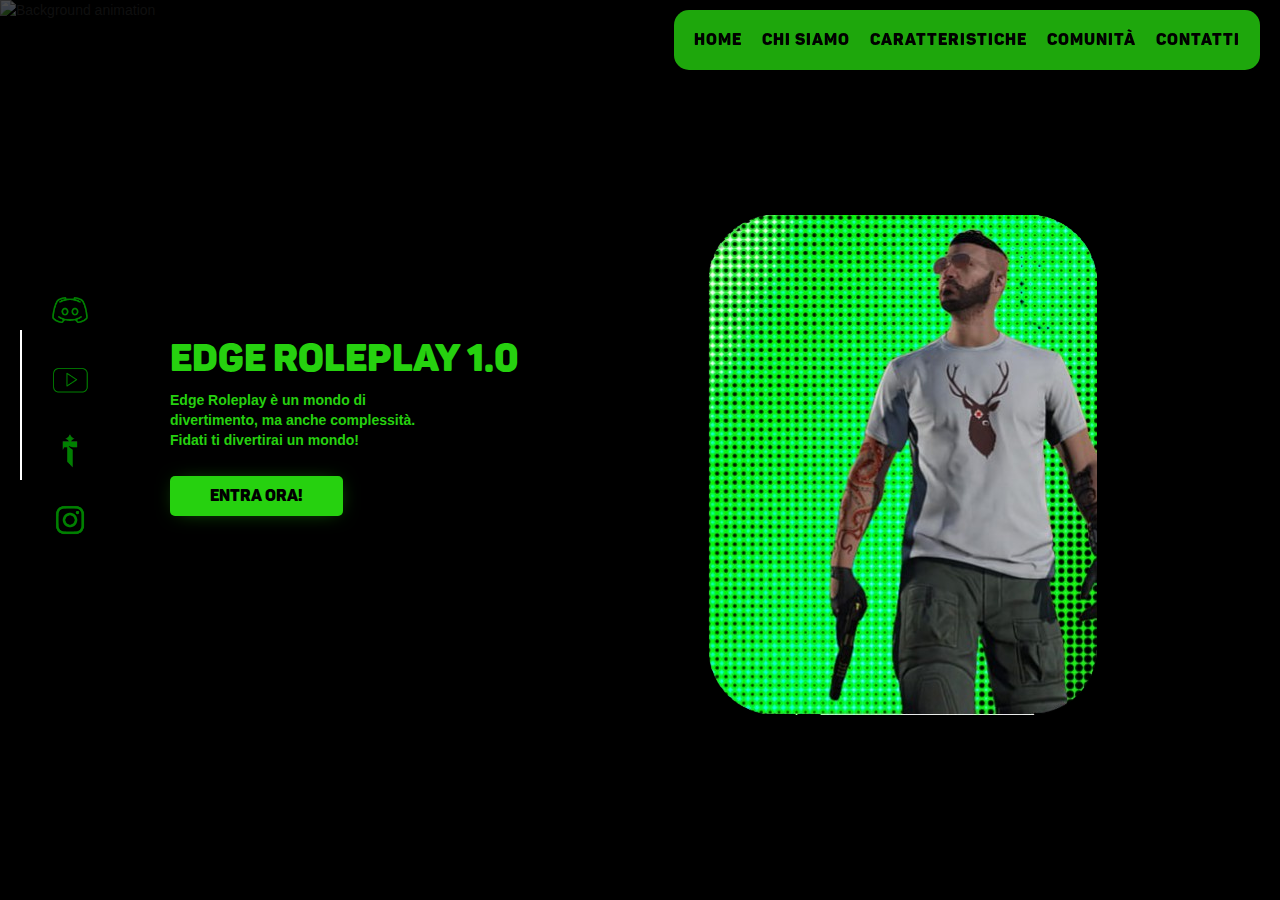
==== commit dbe336ab: "dadwa" ====
--- a/index.html
+++ b/index.html
@@ -58,26 +58,27 @@
                 </div>
             </div>
             
-            <div class="container-4 w-container">
-                <div class="w-layout-grid grid-2">
-                    <div id="w-node-_3a9cc200-c06c-8fed-6e08-a4b490a70910-9d8417b5">
-                        <div data-w-id="8e16d89c-cfaf-14dd-a274-405e794d9f68" style="opacity:0" class="text-block">LINKS</div>
-                    </div>
-                    <div class="social-links-container">
-                        <a href="https://discord.gg/etUKe9bSnN" target="_blank">
-                            <img src="images/Design-ohne-Titel---2022-11-06T235554.447.png" loading="lazy" width="75" sizes="75px" class="image-3" alt="Discord">
-                        </a>
-                        <a href="https://www.youtube.com/channel/UCY74oAkiBQ2VAYe0h3sszwQ" target="_blank">
-                            <img src="images/Design-ohne-Titel---2022-11-06T235648.474.png" loading="lazy" width="75" sizes="75px" class="image-3" alt="Youtube">
-                        </a>
-                        <a id="tebexButton" target="_blank">
-                            <img src="images/Design-ohne-Titel---2022-11-06T235718.458.png" loading="lazy" width="75" sizes="75px" class="image-3" alt="Tebex">
-                        </a>
-                        <a id="igButton" target="_blank">
-                            <img src="images/Design-ohne-Titel---2022-11-06T235753.465.png" loading="lazy" width="75" sizes="75px" class="image-3" alt="Instagram">
-                        </a>
-                    </div>
-                </div>
+            <div class="social-container">
+                <div class="vertical-container"></div>
+                <div class="social-icons">
+                        <div class="w-layout-grid grid-2">
+                            <div id="w-node-_3a9cc200-c06c-8fed-6e08-a4b490a70910-9d8417b5">
+                            </div>
+                            <div class="social-links-container">
+                                <a href="https://discord.gg/etUKe9bSnN" target="_blank">
+                                    <img src="images/Design-ohne-Titel---2022-11-06T235554.447.png" loading="lazy" width="75" sizes="75px" class="image-3" alt="Discord">
+                                </a>
+                                <a href="https://www.youtube.com/channel/UCY74oAkiBQ2VAYe0h3sszwQ" target="_blank">
+                                    <img src="images/Design-ohne-Titel---2022-11-06T235648.474.png" loading="lazy" width="75" sizes="75px" class="image-3" alt="Youtube">
+                                </a>
+                                <a id="tebexButton" target="_blank">
+                                    <img src="images/Design-ohne-Titel---2022-11-06T235718.458.png" loading="lazy" width="75" sizes="75px" class="image-3" alt="Tebex">
+                                </a>
+                                <a id="igButton" target="_blank">
+                                    <img src="images/Design-ohne-Titel---2022-11-06T235753.465.png" loading="lazy" width="75" sizes="75px" class="image-3" alt="Instagram">
+                                </a>
+                            </div>
+                        </div>
         </section>
 
         <section class="section" id="section2">
--- a/css/diverse-roleplay.css
+++ b/css/diverse-roleplay.css
@@ -245,6 +245,28 @@
   object-fit: contain;
 }
 
+.social-container {
+  position: fixed;
+  left: 20px;
+  top: 45%;
+  transform: translateY(-50%);
+  display: flex;
+  align-items: center;
+  z-index: 1000;
+}
+
+.vertical-container {
+  width: 2px;
+  height: 150px;
+  background-color: #ffffff;
+  margin-right: 10px;
+}
+
+.social-icons {
+  display: flex;
+  flex-direction: column;
+}
+
 /* Media queries */
 @media screen and (max-width: 768px) {
   .container-4 {
@@ -261,6 +283,21 @@
 
   .nav-links a {
     font-size: 14px;
+  }
+
+  .social-container {
+    flex-direction: column;
+  }
+  
+  .vertical-container {
+    width: 100px;
+    height: 2px;
+    margin-right: 0;
+    margin-bottom: 20px;
+  }
+  
+  .social-icons {
+    flex-direction: row;
   }
 }
 
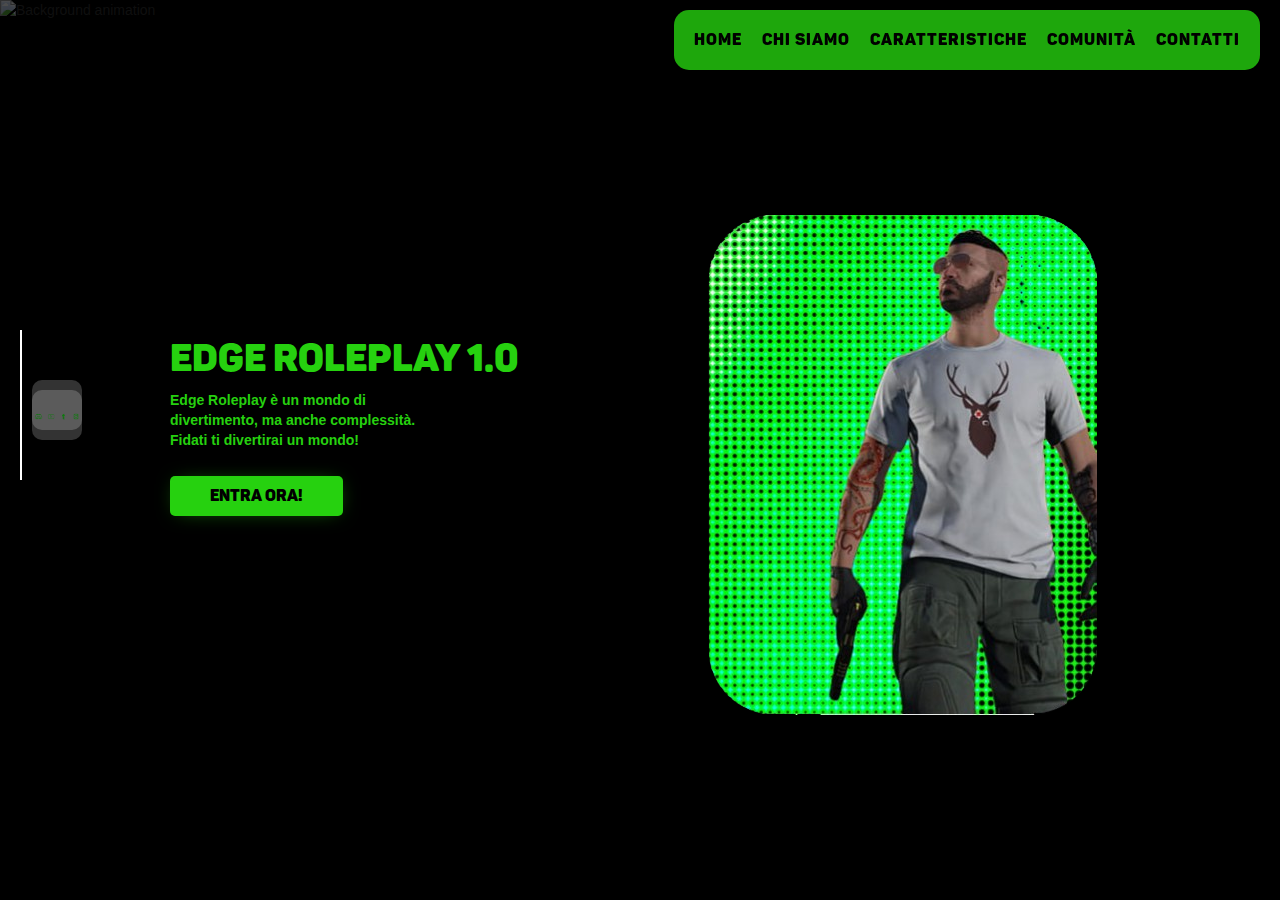
==== commit 15c388dd: "wdadwa" ====
--- a/index.html
+++ b/index.html
@@ -61,10 +61,11 @@
             <div class="social-container">
                 <div class="vertical-container"></div>
                 <div class="social-icons">
+                    <div class="social-icon-container">
                         <div class="w-layout-grid grid-2">
                             <div id="w-node-_3a9cc200-c06c-8fed-6e08-a4b490a70910-9d8417b5">
                             </div>
-                            <div class="social-links-container">
+                            <div class="social-icon-container">
                                 <a href="https://discord.gg/etUKe9bSnN" target="_blank">
                                     <img src="images/Design-ohne-Titel---2022-11-06T235554.447.png" loading="lazy" width="75" sizes="75px" class="image-3" alt="Discord">
                                 </a>
--- a/css/diverse-roleplay.css
+++ b/css/diverse-roleplay.css
@@ -194,6 +194,34 @@
   color: #000000;
   font-size: 16px;
   font-weight: 900;
+  transition: transform 0.3s ease;
+  
+}
+
+.button-2:hover {
+  transform: scale(1.1); /* Questo fa ingrandire il pulsante del 10% */
+}
+
+.social-icon-container {
+  display: flex;
+  justify-content: center;
+  align-items: center;
+  width: 50px;  /* Regola la dimensione del quadrato come desideri */
+  height: 50px; /* Dovrebbe essere uguale alla larghezza per un quadrato perfetto */
+  background-color: rgba(255, 255, 255, 0.2); /* Bianco semi-trasparente, modifica come preferisci */
+  border-radius: 10px; /* Per angoli arrotondati, rimuovi se vuoi angoli netti */
+  margin: 5px 0; /* Spazio tra le icone */
+  transition: all 0.3s ease; /* Per un effetto hover fluido */
+}
+
+.social-icon-container img {
+  width: 30px; /* Regola la dimensione dell'icona */
+  height: auto;
+}
+
+.social-icon-container:hover {
+  background-color: rgba(255, 255, 255, 0.3); /* Leggermente più opaco all'hover */
+  transform: scale(1.1); /* Leggero ingrandimento all'hover */
 }
 
 .image-2 {
@@ -265,6 +293,11 @@
 .social-icons {
   display: flex;
   flex-direction: column;
+  align-items: center;
+}
+
+.social-icons a:hover {
+  transform: scale(1.2); /* Questo fa ingrandire l'icona del 20% */
 }
 
 /* Media queries */
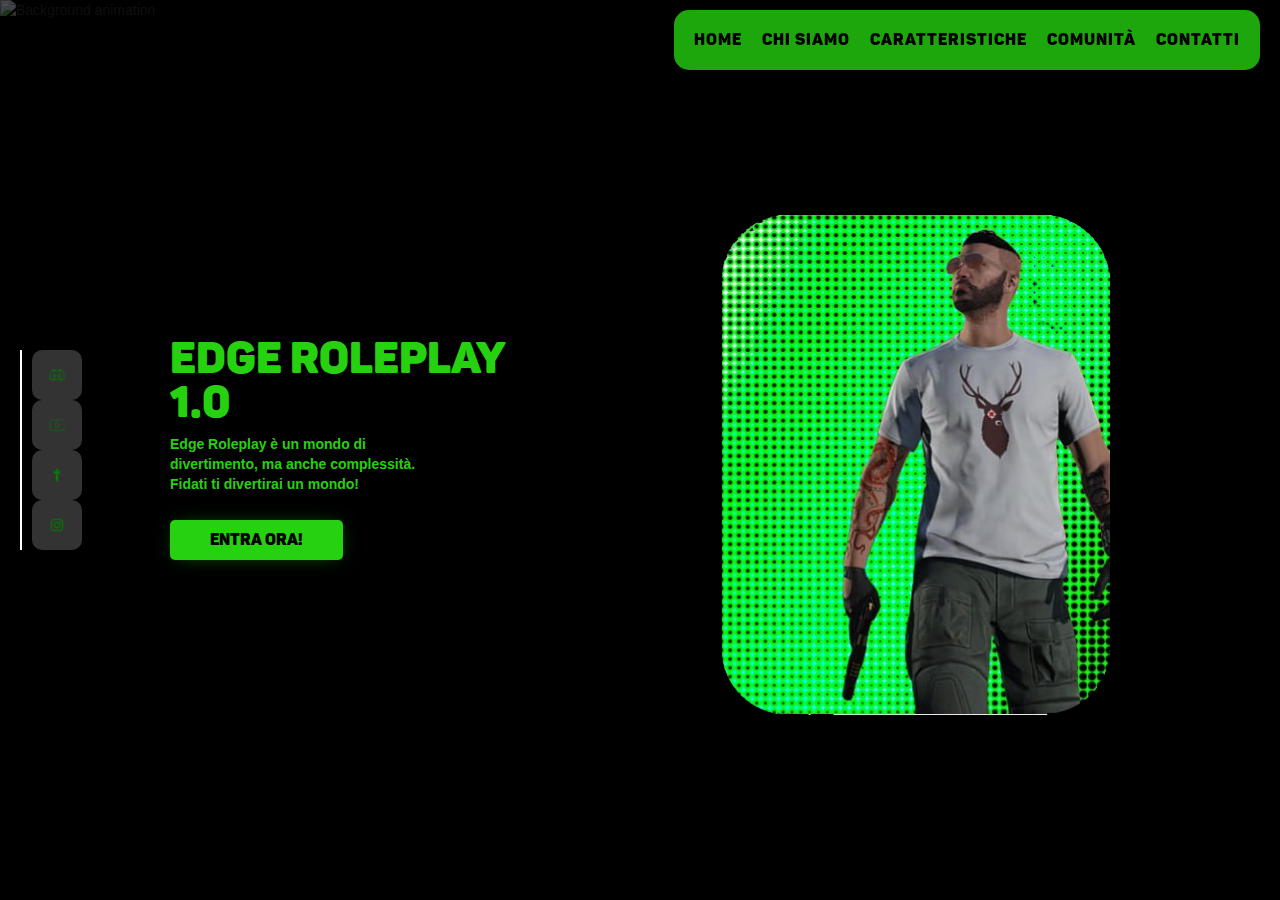
==== commit 6cedeb76: "dawd" ====
--- a/index.html
+++ b/index.html
@@ -61,25 +61,22 @@
             <div class="social-container">
                 <div class="vertical-container"></div>
                 <div class="social-icons">
-                    <div class="social-icon-container">
-                        <div class="w-layout-grid grid-2">
                             <div id="w-node-_3a9cc200-c06c-8fed-6e08-a4b490a70910-9d8417b5">
-                            </div>
-                            <div class="social-icon-container">
-                                <a href="https://discord.gg/etUKe9bSnN" target="_blank">
+                                <a href="https://discord.gg/etUKe9bSnN" class="social-icon-container" target="_blank">
                                     <img src="images/Design-ohne-Titel---2022-11-06T235554.447.png" loading="lazy" width="75" sizes="75px" class="image-3" alt="Discord">
                                 </a>
-                                <a href="https://www.youtube.com/channel/UCY74oAkiBQ2VAYe0h3sszwQ" target="_blank">
+                                <a href="https://www.youtube.com/channel/UCY74oAkiBQ2VAYe0h3sszwQ" class="social-icon-container" target="_blank">
                                     <img src="images/Design-ohne-Titel---2022-11-06T235648.474.png" loading="lazy" width="75" sizes="75px" class="image-3" alt="Youtube">
                                 </a>
-                                <a id="tebexButton" target="_blank">
+                                <a id="tebexButton" class="social-icon-container" target="_blank">
                                     <img src="images/Design-ohne-Titel---2022-11-06T235718.458.png" loading="lazy" width="75" sizes="75px" class="image-3" alt="Tebex">
                                 </a>
-                                <a id="igButton" target="_blank">
+                                <a id="igButton" class="social-icon-container" target="_blank">
                                     <img src="images/Design-ohne-Titel---2022-11-06T235753.465.png" loading="lazy" width="75" sizes="75px" class="image-3" alt="Instagram">
                                 </a>
                             </div>
                         </div>
+                    </div>
         </section>
 
         <section class="section" id="section2">
--- a/css/diverse-roleplay.css
+++ b/css/diverse-roleplay.css
@@ -127,32 +127,6 @@
 .nav-links a:hover {
   color: #ffffff;
   transform: scale(1.1);
-}
-
-/* Container per i social media */
-.container-4 {
-  position: fixed;
-  left: 40px;
-  top: 45%;
-  transform: translateY(-50%);
-  z-index: 1000;
-  display: flex;
-  flex-direction: column;
-  align-items: center;
-}
-
-.grid-2 {
-  display: flex;
-  flex-direction: column;
-  gap: 20px;
-}
-
-.div-block {
-  display: flex;
-  justify-content: center;
-  align-items: center;
-  box-shadow: 0 0 13px -5px #000;
-  color: #fff;
 }
 
 .div-block img {
@@ -206,22 +180,21 @@
   display: flex;
   justify-content: center;
   align-items: center;
-  width: 50px;  /* Regola la dimensione del quadrato come desideri */
-  height: 50px; /* Dovrebbe essere uguale alla larghezza per un quadrato perfetto */
-  background-color: rgba(255, 255, 255, 0.2); /* Bianco semi-trasparente, modifica come preferisci */
-  border-radius: 10px; /* Per angoli arrotondati, rimuovi se vuoi angoli netti */
-  margin: 5px 0; /* Spazio tra le icone */
-  transition: all 0.3s ease; /* Per un effetto hover fluido */
+  width: 50px;  /* Dimensione del quadrato */
+  height: 50px; /* Uguale alla larghezza per un quadrato perfetto */
+  background-color: rgba(255, 255, 255, 0.2); /* Bianco semi-trasparente */
+  border-radius: 10px; /* Angoli arrotondati */
+  transition: all 0.3s ease;
+}
+
+.social-icon-container:hover {
+  background-color: rgba(255, 255, 255, 0.3);
+  transform: scale(1.1);
 }
 
 .social-icon-container img {
   width: 30px; /* Regola la dimensione dell'icona */
   height: auto;
-}
-
-.social-icon-container:hover {
-  background-color: rgba(255, 255, 255, 0.3); /* Leggermente più opaco all'hover */
-  transform: scale(1.1); /* Leggero ingrandimento all'hover */
 }
 
 .image-2 {
@@ -256,27 +229,10 @@
   margin-top: -27px;
 }
 
-.social-links-container {
-  display: fixed;
-  flex-direction: column;
-  align-items: flex-start;
-  gap: 20px; /* Spazio tra le icone */
-}
-
-.social-links-container a {
-  display: block;
-}
-
-.image-3 {
-  width: 75px;
-  height: 70px;
-  object-fit: contain;
-}
-
 .social-container {
   position: fixed;
   left: 20px;
-  top: 45%;
+  top: 50%;
   transform: translateY(-50%);
   display: flex;
   align-items: center;
@@ -285,7 +241,7 @@
 
 .vertical-container {
   width: 2px;
-  height: 150px;
+  height: 200px; /* Aumentato per adattarsi a 4 icone */
   background-color: #ffffff;
   margin-right: 10px;
 }
@@ -293,44 +249,224 @@
 .social-icons {
   display: flex;
   flex-direction: column;
+  gap: 10px; /* Spazio tra le icone */
+}
+
+.social-icon-container {
+  display: flex;
+  justify-content: center;
   align-items: center;
-}
-
-.social-icons a:hover {
-  transform: scale(1.2); /* Questo fa ingrandire l'icona del 20% */
+  width: 50px;
+  height: 50px;
+  background-color: rgba(255, 255, 255, 0.2);
+  border-radius: 10px;
+  transition: all 0.3s ease;
+}
+
+.social-icon-container:hover {
+  background-color: rgba(255, 255, 255, 0.3);
+  transform: scale(1.1);
+}
+
+.social-icon-container img {
+  width: 30px;
+  height: 30px;
+  object-fit: contain;
+}
+
+.w-button {
+  opacity: 1 !important;
+  visibility: visible !important;
 }
 
 /* Media queries */
-@media screen and (max-width: 768px) {
-  .container-4 {
+
+/* Dispositivi mobili piccoli (fino a 320px) */
+@media screen and (max-width: 320px) {
+  .logo img {
+    max-height: 60px;
+  }
+
+  .nav-container {
+    padding: 5px;
+  }
+
+  .nav-links {
+    flex-direction: column;
+    align-items: center;
+  }
+
+  .nav-links li {
+    margin-right: 0;
+    margin-bottom: 10px;
+  }
+
+  .nav-links a {
+    font-size: 12px;
+  }
+
+  .heading-2 {
+    font-size: 24px;
+    margin-top: 60px;
+  }
+
+  .text-block-2 {
+    font-size: 14px;
+  }
+
+  .button-2 {
+    padding: 8px 20px;
+    font-size: 14px;
+  }
+
+  .social-container {
     left: 10px;
   }
 
-  .grid-2 {
-    gap: 10px;
+  .social-icon-container {
+    width: 40px;
+    height: 40px;
+  }
+
+  .social-icon-container img {
+    width: 20px;
+    height: 20px;
+  }
+}
+
+/* Dispositivi mobili (da 321px a 480px) */
+@media screen and (min-width: 321px) and (max-width: 480px) {
+  .logo img {
+    max-height: 80px;
   }
 
   .nav-container {
-    padding: 5px 10px;
+    padding: 10px;
+  }
+
+  .nav-links {
+    flex-wrap: wrap;
+    justify-content: center;
+  }
+
+  .nav-links li {
+    margin-right: 10px;
+    margin-bottom: 10px;
   }
 
   .nav-links a {
     font-size: 14px;
   }
 
+  .heading-2 {
+    font-size: 28px;
+    margin-top: 80px;
+  }
+
+  .text-block-2 {
+    font-size: 16px;
+  }
+
+  .button-2 {
+    padding: 10px 30px;
+  }
+}
+
+/* Tablet (da 481px a 768px) */
+@media screen and (min-width: 481px) and (max-width: 768px) {
+  .logo img {
+    max-height: 100px;
+  }
+
+  .nav-container {
+    padding: 15px;
+  }
+
+  .nav-links a {
+    font-size: 15px;
+  }
+
+  .heading-2 {
+    font-size: 32px;
+    margin-top: 100px;
+  }
+
+  .grid {
+    grid-template-columns: 1fr;
+    grid-template-rows: auto auto;
+  }
+
+  .image-2 {
+    width: 100%;
+    height: auto;
+    max-width: 400px;
+    margin: 0 auto;
+  }
+
   .social-container {
-    flex-direction: column;
-  }
-  
+    flex-direction: row;
+    left: 50%;
+    bottom: 20px;
+    top: auto;
+    transform: translateX(-50%);
+  }
+
   .vertical-container {
-    width: 100px;
-    height: 2px;
-    margin-right: 0;
-    margin-bottom: 20px;
-  }
-  
+    display: none;
+  }
+
   .social-icons {
     flex-direction: row;
+  }
+}
+
+/* Desktop piccoli (da 769px a 1024px) */
+@media screen and (min-width: 769px) and (max-width: 1024px) {
+  .container-3 {
+    margin-top: 150px;
+  }
+
+  .grid {
+    grid-gap: 20px;
+  }
+
+  .heading-2 {
+    font-size: 36px;
+  }
+
+  .image-2 {
+    width: 400px;
+    height: 400px;
+  }
+}
+
+/* Desktop medi (da 1025px a 1200px) */
+@media screen and (min-width: 1025px) and (max-width: 1200px) {
+  .container-3 {
+    margin-top: 180px;
+  }
+
+  .grid {
+    grid-gap: 30px;
+  }
+
+  .heading-2 {
+    font-size: 40px;
+  }
+}
+
+/* Desktop grandi (da 1201px in su) */
+@media screen and (min-width: 1201px) {
+  .container-3 {
+    margin-top: 215px;
+  }
+
+  .grid {
+    grid-gap: 40px;
+  }
+
+  .heading-2 {
+    font-size: 44px;
   }
 }
 
@@ -365,9 +501,4 @@
   font-weight: 300;
   font-style: italic;
   font-display: swap;
-}
-
-.w-button {
-  opacity: 1 !important;
-  visibility: visible !important;
 }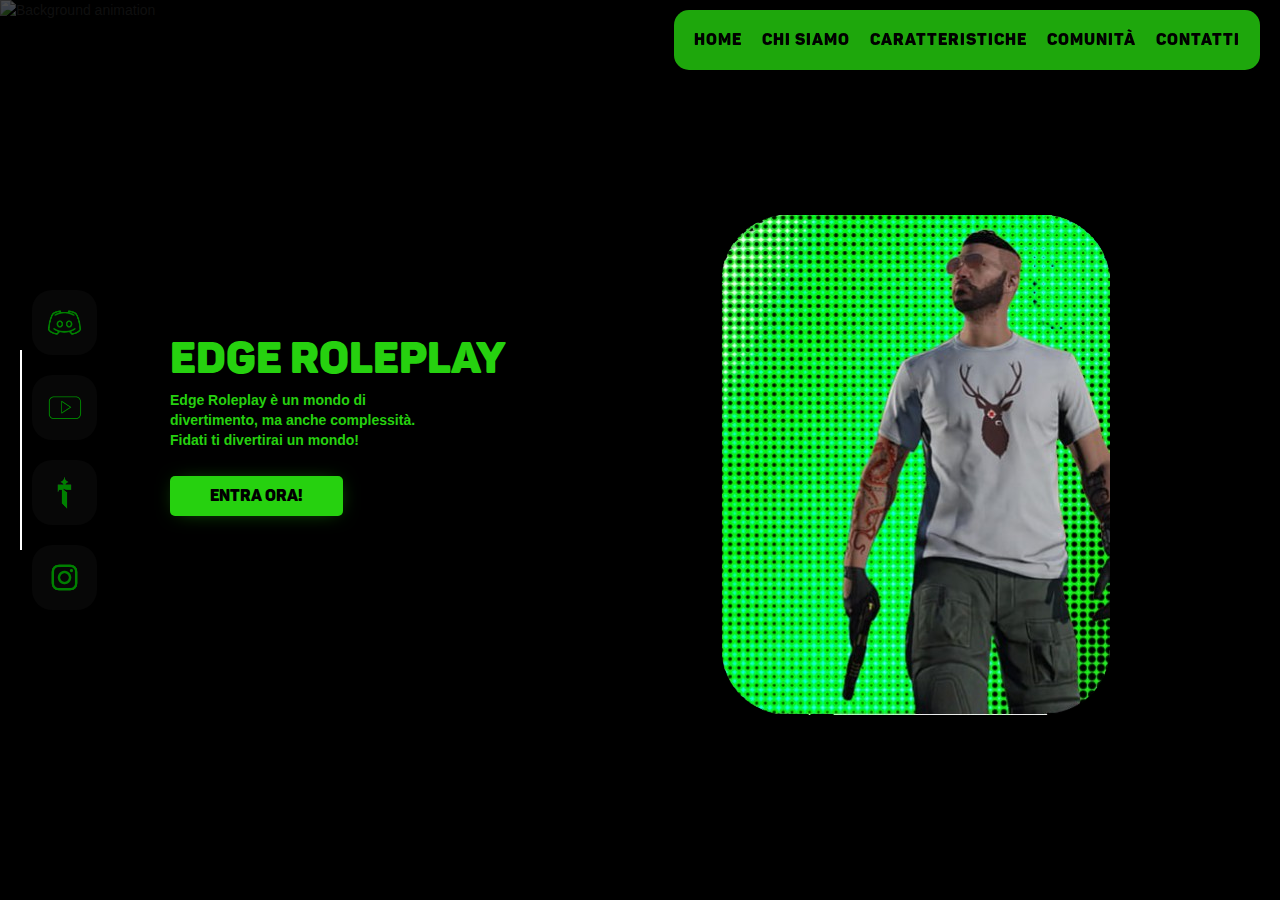
==== commit dac9bc74: "wdawa" ====
--- a/index.html
+++ b/index.html
@@ -48,7 +48,7 @@
             <div class="container-3 w-container">
                 <div class="w-layout-grid grid">
                     <div id="w-node-b697e036-735e-08c0-bc5b-b13cca0d2141-9d8417b5">
-                        <h1 class="heading-2">Edge Roleplay 1.0</h1>
+                        <h1 class="heading-2">Edge Roleplay</h1>
                         <div class="text-block-2">Edge Roleplay è un mondo di<br>divertimento, ma anche complessità.<br>Fidati ti divertirai un mondo!</div>
                         <a id="entraOraButton" class="button-2 w-button" onclick="entraOra()">ENTRA ORA!</a>
                     </div>
@@ -61,22 +61,21 @@
             <div class="social-container">
                 <div class="vertical-container"></div>
                 <div class="social-icons">
-                            <div id="w-node-_3a9cc200-c06c-8fed-6e08-a4b490a70910-9d8417b5">
-                                <a href="https://discord.gg/etUKe9bSnN" class="social-icon-container" target="_blank">
-                                    <img src="images/Design-ohne-Titel---2022-11-06T235554.447.png" loading="lazy" width="75" sizes="75px" class="image-3" alt="Discord">
-                                </a>
-                                <a href="https://www.youtube.com/channel/UCY74oAkiBQ2VAYe0h3sszwQ" class="social-icon-container" target="_blank">
-                                    <img src="images/Design-ohne-Titel---2022-11-06T235648.474.png" loading="lazy" width="75" sizes="75px" class="image-3" alt="Youtube">
-                                </a>
-                                <a id="tebexButton" class="social-icon-container" target="_blank">
-                                    <img src="images/Design-ohne-Titel---2022-11-06T235718.458.png" loading="lazy" width="75" sizes="75px" class="image-3" alt="Tebex">
-                                </a>
-                                <a id="igButton" class="social-icon-container" target="_blank">
-                                    <img src="images/Design-ohne-Titel---2022-11-06T235753.465.png" loading="lazy" width="75" sizes="75px" class="image-3" alt="Instagram">
-                                </a>
-                            </div>
-                        </div>
-                    </div>
+                    <a href="https://discord.gg/etUKe9bSnN" class="social-icon-container" target="_blank">
+                        <img src="images/Design-ohne-Titel---2022-11-06T235554.447.png" loading="lazy" alt="Discord">
+                    </a>
+                    <a href="https://www.youtube.com/channel/UCY74oAkiBQ2VAYe0h3sszwQ" class="social-icon-container" target="_blank">
+                        <img src="images/Design-ohne-Titel---2022-11-06T235648.474.png" loading="lazy" alt="Youtube">
+                    </a>
+                    <a id="tebexButton" class="social-icon-container" target="_blank">
+                        <img src="images/Design-ohne-Titel---2022-11-06T235718.458.png" loading="lazy" alt="Tebex">
+                    </a>
+                    <a id="igButton" class="social-icon-container" target="_blank">
+                        <img src="images/Design-ohne-Titel---2022-11-06T235753.465.png" loading="lazy" alt="Instagram">
+                    </a>
+                </div>
+            </div>
+            
         </section>
 
         <section class="section" id="section2">
@@ -90,5 +89,6 @@
 
     <script src="js/button.js"></script>
     <script src="js/listener.js"></script>
+    <script src="js/scroll.js"></script>
 </body>
 </html>
--- a/css/diverse-roleplay.css
+++ b/css/diverse-roleplay.css
@@ -249,29 +249,33 @@
 .social-icons {
   display: flex;
   flex-direction: column;
-  gap: 10px; /* Spazio tra le icone */
+  gap: 20px;
 }
 
 .social-icon-container {
-  display: flex;
+  display: fixed;
   justify-content: center;
   align-items: center;
-  width: 50px;
-  height: 50px;
-  background-color: rgba(255, 255, 255, 0.2);
-  border-radius: 10px;
+  width: 65px;
+  height: 65px;
+  background-color: #ffffff07;
+  border-radius: 20px;
   transition: all 0.3s ease;
 }
 
 .social-icon-container:hover {
-  background-color: rgba(255, 255, 255, 0.3);
+  background-color: #ffffff23;
   transform: scale(1.1);
 }
 
 .social-icon-container img {
-  width: 30px;
-  height: 30px;
+  width: 65px;
+  height: 65px;
   object-fit: contain;
+}
+
+.section:not(:first-of-type) .social-container {
+  display: none;
 }
 
 .w-button {
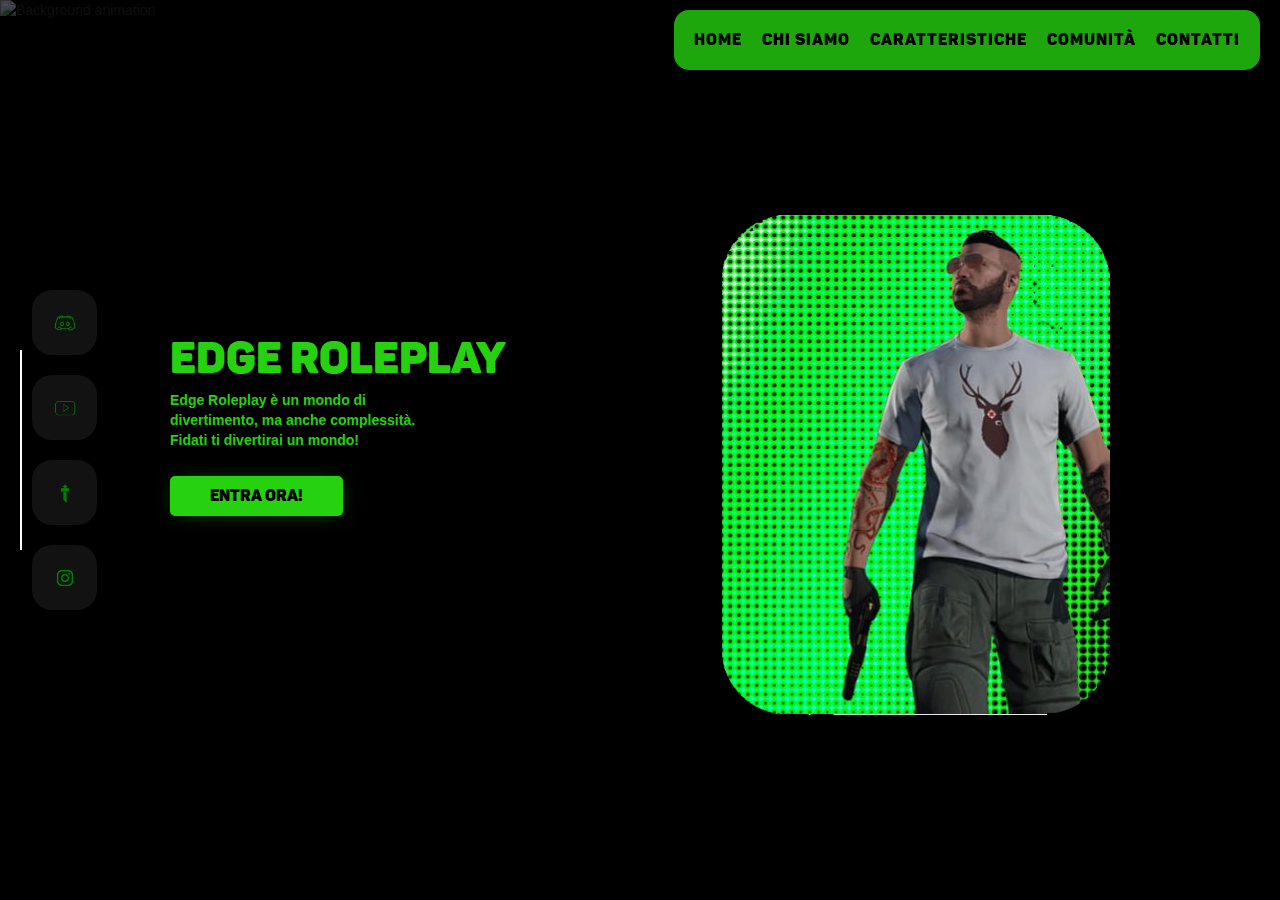
==== commit 7cb02464: "dwad" ====
--- a/index.html
+++ b/index.html
@@ -86,9 +86,22 @@
     <div class="background">
         <img src="images/sfondoedge.gif" alt="Background animation">
     </div>
-
+    
+    <script>
+        window.addEventListener('scroll', function() {
+            var socialContainer = document.querySelector('.social-container');
+            var scrollPosition = window.scrollY;
+            var windowHeight = window.innerHeight;
+            
+            if (scrollPosition < windowHeight) {
+                socialContainer.style.opacity = 1 - (scrollPosition / windowHeight);
+            } else {
+                socialContainer.style.opacity = 0;
+            }
+        });
+        </script>
+        
     <script src="js/button.js"></script>
     <script src="js/listener.js"></script>
-    <script src="js/scroll.js"></script>
 </body>
 </html>
--- a/css/diverse-roleplay.css
+++ b/css/diverse-roleplay.css
@@ -253,29 +253,25 @@
 }
 
 .social-icon-container {
-  display: fixed;
+  display: flex;
   justify-content: center;
   align-items: center;
   width: 65px;
   height: 65px;
-  background-color: #ffffff07;
+  background-color: #ffffff12;
   border-radius: 20px;
   transition: all 0.3s ease;
 }
 
 .social-icon-container:hover {
-  background-color: #ffffff23;
+  background-color: #ffffff3b;
   transform: scale(1.1);
 }
 
 .social-icon-container img {
-  width: 65px;
-  height: 65px;
+  width: 40px;
+  height: 40px;
   object-fit: contain;
-}
-
-.section:not(:first-of-type) .social-container {
-  display: none;
 }
 
 .w-button {
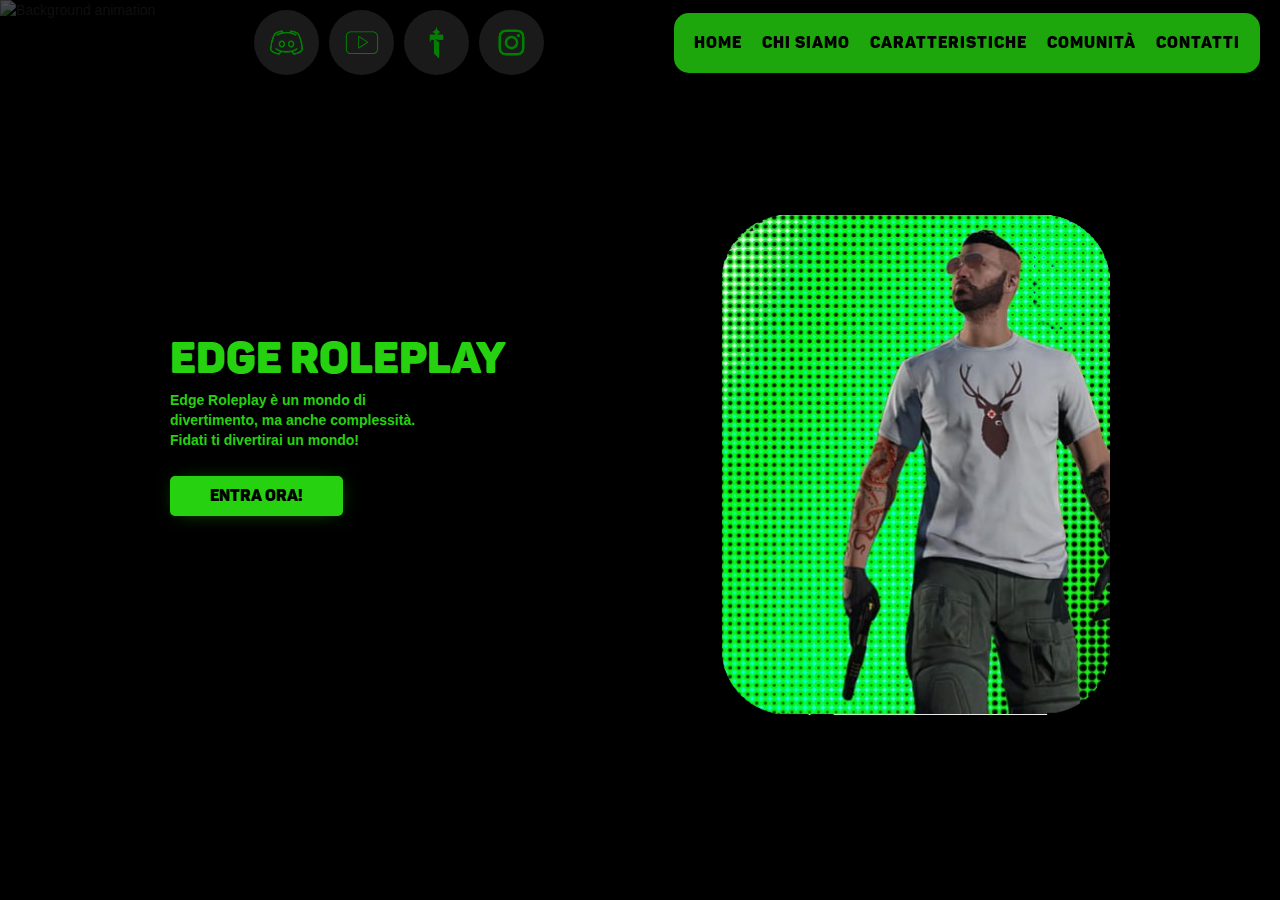
==== commit 350f641c: "dwad" ====
--- a/index.html
+++ b/index.html
@@ -29,6 +29,25 @@
             <div class="logo">
                 <img src="images/logo.gif" loading="lazy" srcset="images/logo.gif 500w" sizes="150px" alt="" class="image">
             </div>
+
+            <div class="social-container">
+                <div class="horizontal-container"></div>
+                <div class="social-icons">
+                    <a href="https://discord.gg/etUKe9bSnN" class="social-icon-container" target="_blank">
+                        <img src="images/Design-ohne-Titel---2022-11-06T235554.447.png" loading="lazy" alt="Discord">
+                    </a>
+                    <a href="https://www.youtube.com/channel/UCY74oAkiBQ2VAYe0h3sszwQ" class="social-icon-container" target="_blank">
+                        <img src="images/Design-ohne-Titel---2022-11-06T235648.474.png" loading="lazy" alt="Youtube">
+                    </a>
+                    <a id="tebexButton" class="social-icon-container" target="_blank">
+                        <img src="images/Design-ohne-Titel---2022-11-06T235718.458.png" loading="lazy" alt="Tebex">
+                    </a>
+                    <a id="igButton" class="social-icon-container" target="_blank">
+                        <img src="images/Design-ohne-Titel---2022-11-06T235753.465.png" loading="lazy" alt="Instagram">
+                    </a>
+                </div>
+            </div>
+
             <nav class="main-nav">
                 <div class="nav-container">
                     <ul class="nav-links">
@@ -58,28 +77,10 @@
                 </div>
             </div>
             
-            <div class="social-container">
-                <div class="vertical-container"></div>
-                <div class="social-icons">
-                    <a href="https://discord.gg/etUKe9bSnN" class="social-icon-container" target="_blank">
-                        <img src="images/Design-ohne-Titel---2022-11-06T235554.447.png" loading="lazy" alt="Discord">
-                    </a>
-                    <a href="https://www.youtube.com/channel/UCY74oAkiBQ2VAYe0h3sszwQ" class="social-icon-container" target="_blank">
-                        <img src="images/Design-ohne-Titel---2022-11-06T235648.474.png" loading="lazy" alt="Youtube">
-                    </a>
-                    <a id="tebexButton" class="social-icon-container" target="_blank">
-                        <img src="images/Design-ohne-Titel---2022-11-06T235718.458.png" loading="lazy" alt="Tebex">
-                    </a>
-                    <a id="igButton" class="social-icon-container" target="_blank">
-                        <img src="images/Design-ohne-Titel---2022-11-06T235753.465.png" loading="lazy" alt="Instagram">
-                    </a>
-                </div>
-            </div>
-            
         </section>
 
         <section class="section" id="section2">
-            <!-- Contenuto della seconda sezione -->
+            <!--Aggiungi qualcosa-->
         </section>
     </div>
 
@@ -99,8 +100,8 @@
                 socialContainer.style.opacity = 0;
             }
         });
-        </script>
-        
+        </script>        
+
     <script src="js/button.js"></script>
     <script src="js/listener.js"></script>
 </body>
--- a/css/diverse-roleplay.css
+++ b/css/diverse-roleplay.css
@@ -74,7 +74,8 @@
 .header-content {
   display: flex;
   align-items: center;
-  padding: 10px 20px; /* Aggiusta il padding come preferisci */
+  justify-content: space-between;
+  padding: 10px 20px;
 }
 
 .logo {
@@ -230,47 +231,37 @@
 }
 
 .social-container {
-  position: fixed;
-  left: 20px;
-  top: 50%;
-  transform: translateY(-50%);
   display: flex;
+  flex-direction: column;
   align-items: center;
-  z-index: 1000;
-}
-
-.vertical-container {
-  width: 2px;
-  height: 200px; /* Aumentato per adattarsi a 4 icone */
-  background-color: #ffffff;
-  margin-right: 10px;
+  margin-left: auto;
+  margin-right: 130px; /* Spazio tra il pannello social e il menu */
 }
 
 .social-icons {
   display: flex;
-  flex-direction: column;
-  gap: 20px;
+  gap: 10px; /* Spazio tra le icone */
 }
 
 .social-icon-container {
+  width: 65px;
+  height: 65px;
+  background-color: #ffffff1a;
+  border-radius: 50%;
   display: flex;
   justify-content: center;
   align-items: center;
+  transition: all 0.3s ease;
+}
+
+.social-icon-container:hover {
+  background-color: #ffffff33;
+  transform: scale(1.1);
+}
+
+.social-icon-container img {
   width: 65px;
   height: 65px;
-  background-color: #ffffff12;
-  border-radius: 20px;
-  transition: all 0.3s ease;
-}
-
-.social-icon-container:hover {
-  background-color: #ffffff3b;
-  transform: scale(1.1);
-}
-
-.social-icon-container img {
-  width: 40px;
-  height: 40px;
   object-fit: contain;
 }
 
@@ -369,6 +360,18 @@
 
   .button-2 {
     padding: 10px 30px;
+  }
+  
+  .social-container {
+    margin-right: 0;
+  }
+
+ .vertical-container {
+    display: none;
+  }
+
+ .social-icons {
+  justify-content: center;
   }
 }
 
@@ -403,14 +406,6 @@
     margin: 0 auto;
   }
 
-  .social-container {
-    flex-direction: row;
-    left: 50%;
-    bottom: 20px;
-    top: auto;
-    transform: translateX(-50%);
-  }
-
   .vertical-container {
     display: none;
   }
@@ -418,6 +413,35 @@
   .social-icons {
     flex-direction: row;
   }
+
+  .social-container {
+    order: 3;
+    width: 100%;
+    justify-content: center;
+    margin-top: 10px;
+}
+
+.social-icon-container {
+    width: 40px;
+    height: 40px;
+}
+
+.social-icon-container img {
+    width: 25px;
+    height: 25px;
+}
+
+.vertical-container {
+    height: 150px;
+}
+
+.header-content {
+  flex-wrap: wrap;
+}
+
+.main-nav {
+  order: 2;
+}
 }
 
 /* Desktop piccoli (da 769px a 1024px) */
